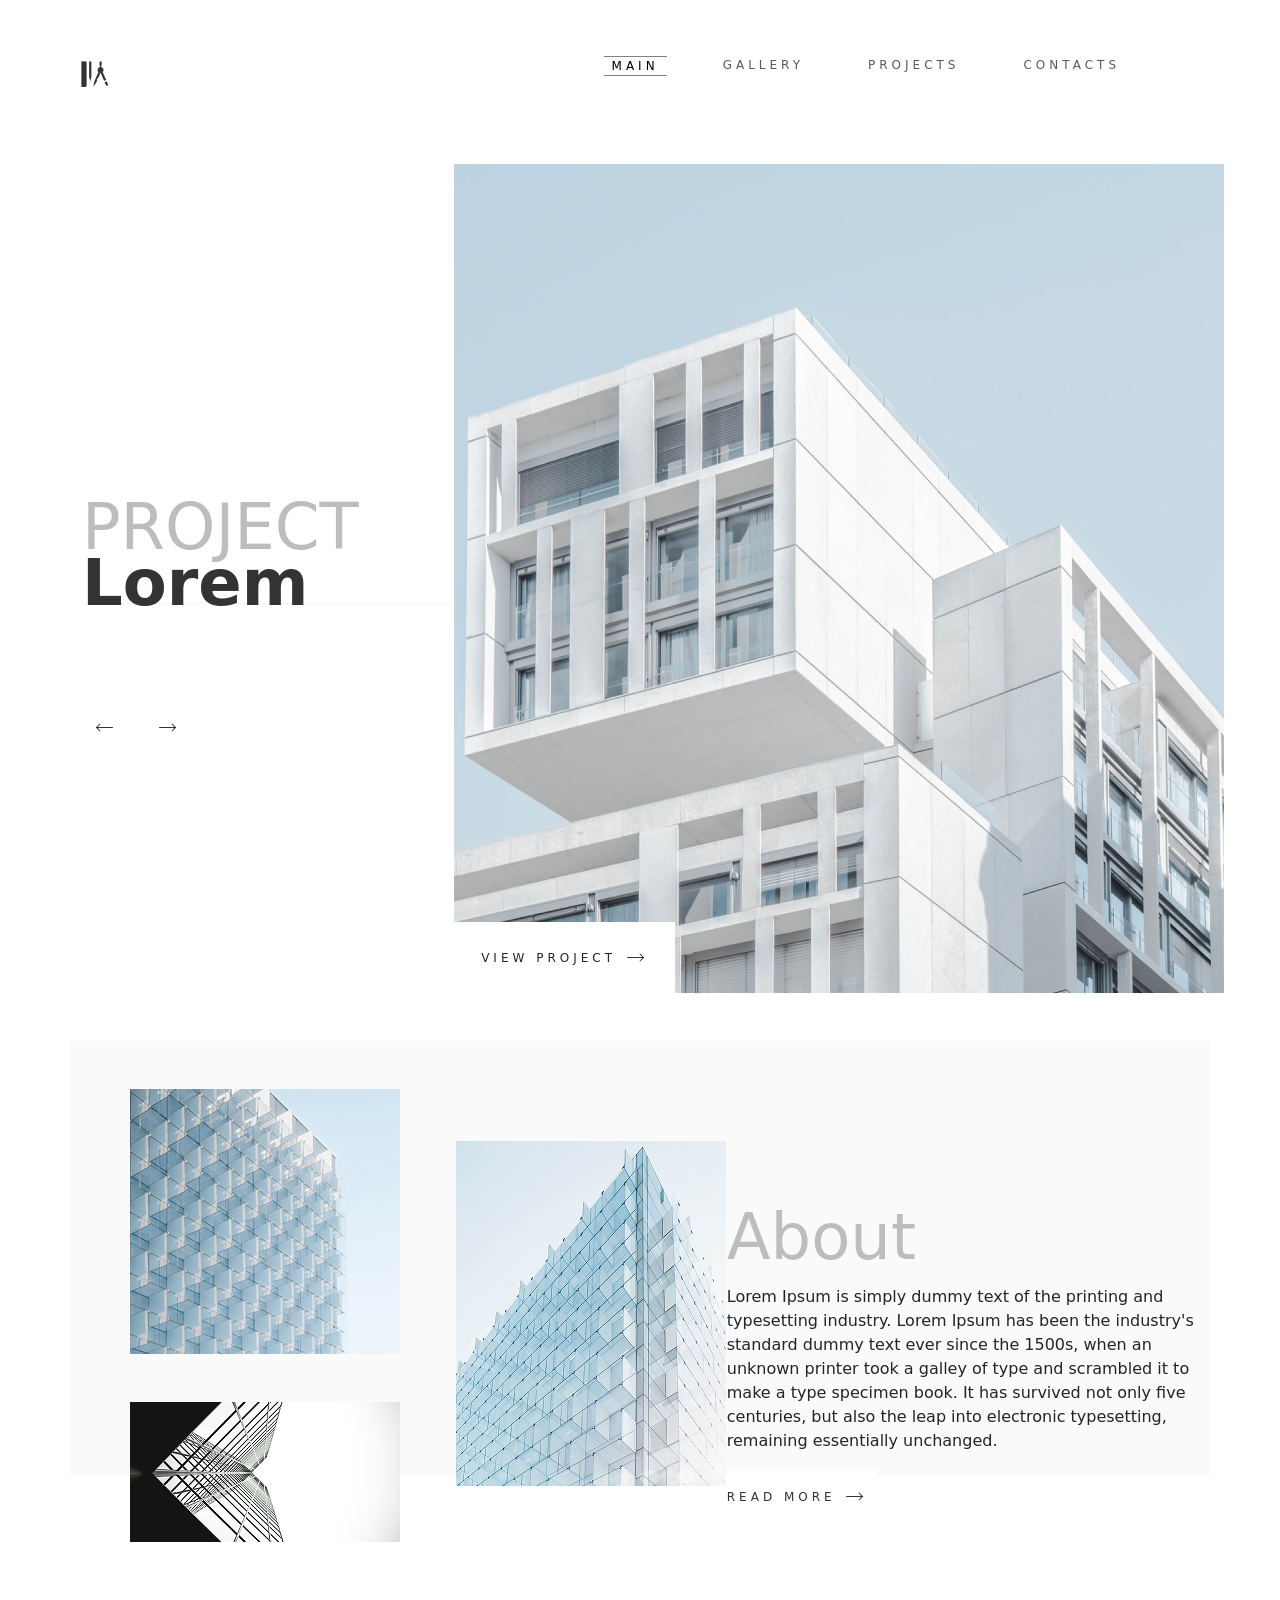
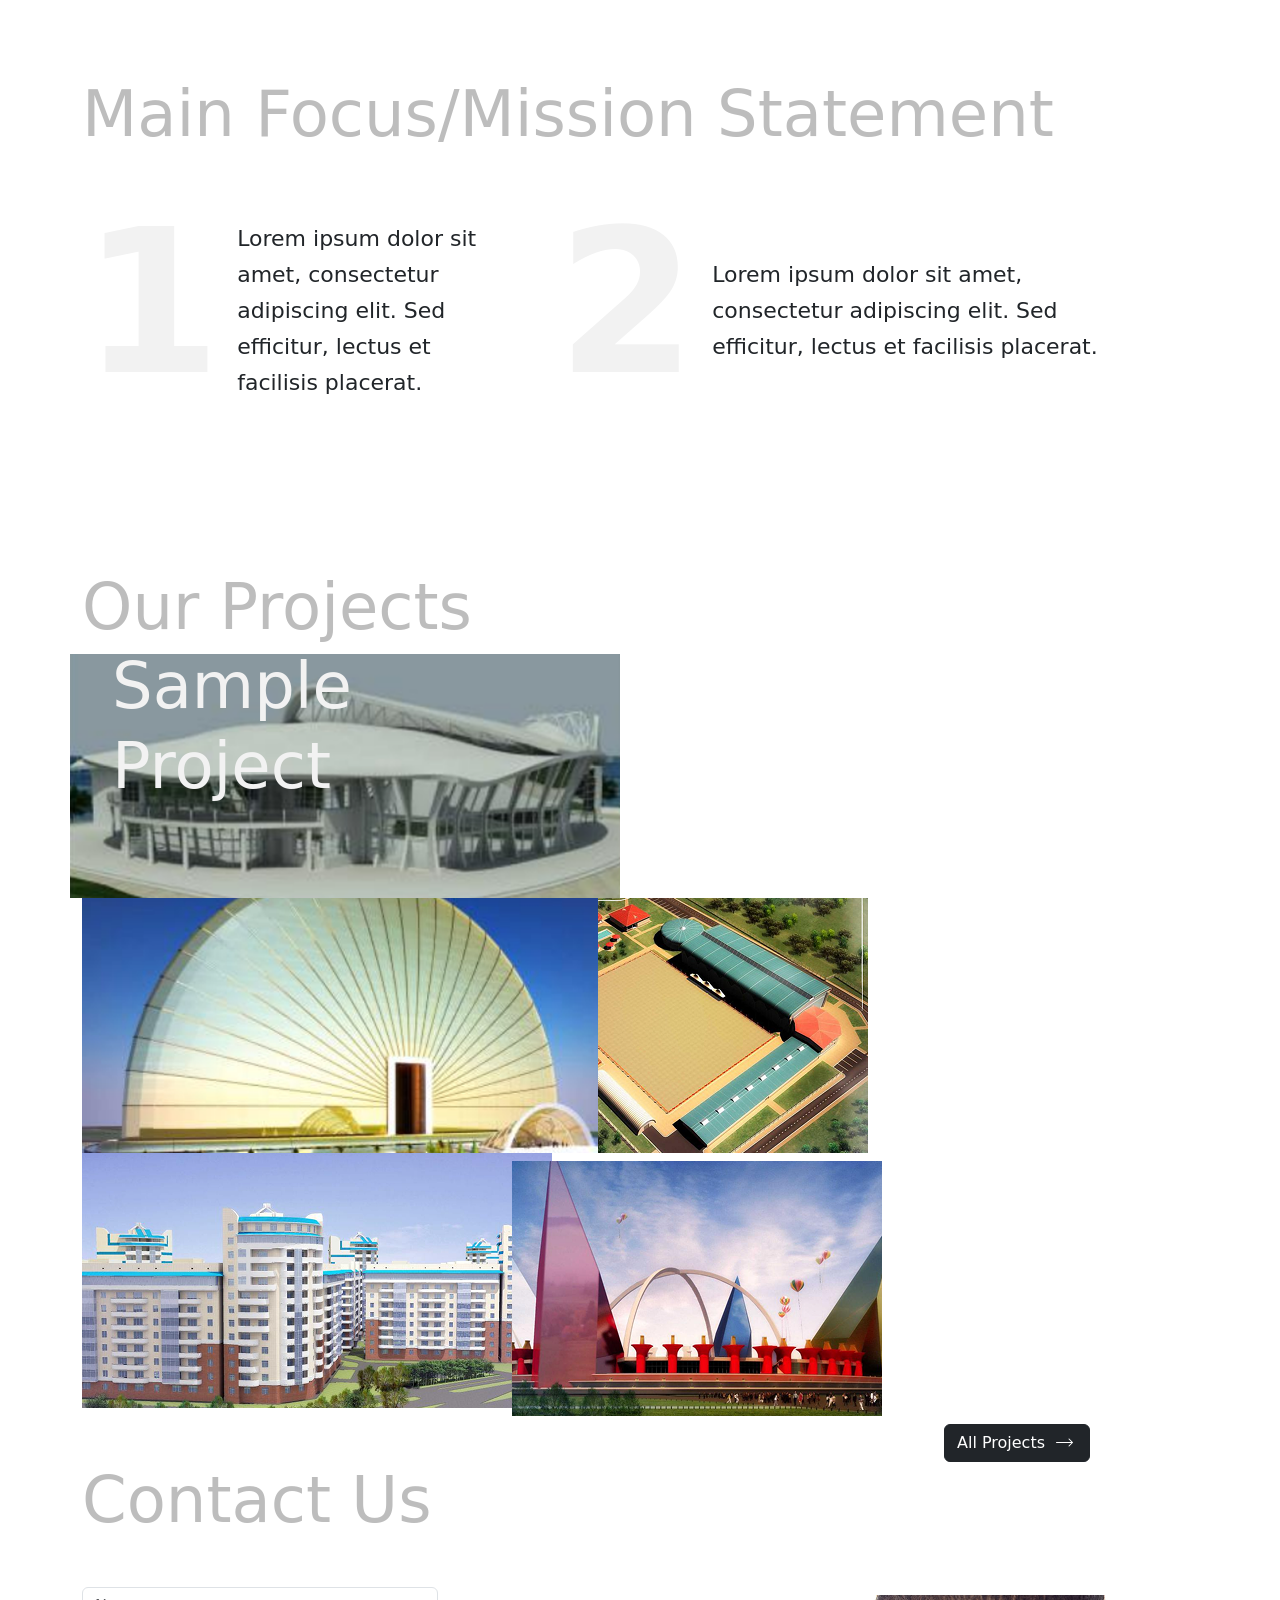
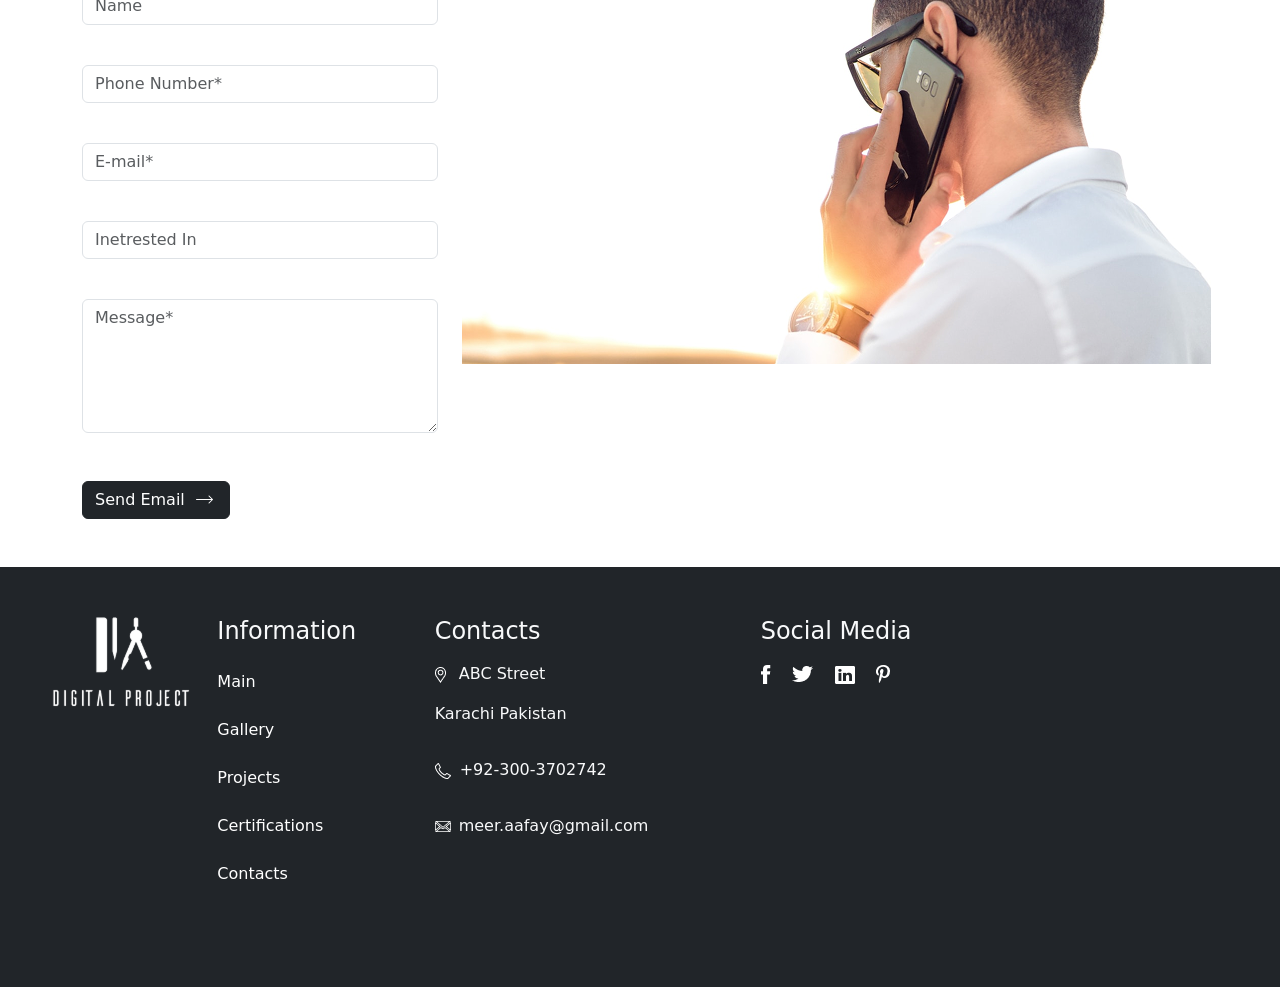
==== index.html @ 29633f48 "fix photo gallery page" ====
<!DOCTYPE html>
<html lang="en">

<head>
    <meta charset="UTF-8">
    <meta name="viewport" content="width=device-width, initial-scale=1.0">
    <title>Architecture Design</title>

    <!-- Stylesheet Link -->
    <link rel="stylesheet" href="style.css">

    <!-- Bootstrap CDN -->
    <link href="https://cdn.jsdelivr.net/npm/bootstrap@5.3.3/dist/css/bootstrap.min.css" rel="stylesheet">

    <!-- Roboto Font Link -->
    <link rel="preconnect" href="https://fonts.googleapis.com">
    <link rel="preconnect" href="https://fonts.gstatic.com" crossorigin>
    <link href="https://fonts.googleapis.com/css2?family=Roboto:ital,wght@0,100..900;1,100..900&display=swap"
        rel="stylesheet">
</head>

<body>

    <!-- Home Page Nav-Bar -->
    <nav class="navbar navbar-expand-sm ">
        <div class="container align-items-start m-5">
            <a class="navbar-brand" href="#">
                <img src="assets/icons/logo.png" alt="Logo" class="rounded-pill logo">
            </a>
            <ul class="navbar-nav">
                <li class="nav-item me-5">
                    <a class="nav-link active" href="index.html">MAIN</a>
                </li>
                <li class="nav-item me-5">
                    <a class="nav-link" href="galllery.html">GALLERY</a>
                </li>
                <li class="nav-item me-5">
                    <a class="nav-link" href="projects.html">PROJECTS</a>
                </li>
                <li class="nav-item me-5">
                    <a class="nav-link" href="contacts.html">CONTACTS</a>
                </li>
            </ul>
        </div>
    </nav>

    <main>
        <!-- Home page start and a picture -->
        <div class="container landing-page d-flex align-items-center">
            <div class="col-4 main-title">
                <p class="gray-title">PROJECT</p>
                <p class="black-title">Lorem</p>

                <a href="index.html"><img class="pre" src="assets/icons/arrow-left-long.svg" alt="left arrow icon"></a>
                <a href="galllery.html"><img class="next" src="assets/icons/arrow-right-long.svg" alt="right arrow icon"></a>
            </div>
            <div class="col-8 title-img">
                <div class="landing-img">
                    <img class="img-style" src="assets/images/whitebuilding_img.png" alt="white building img">
                </div>
                <div class="img-text d-flex justify-content-center align-items-center">
                    <p><a href="assets/images/whitebuilding_img.png" class="text-decoration-none text-dark"
                            target="_blank">VIEW PROJECT
                            <span><img src="assets/icons/arrow-right-long.svg" alt="right icon"></span></a>
                    </p>
                </div>
            </div>
        </div>

        <!-- Home Page About section -->
        <div class="container about-container mt-5">
            <div class="col-7 about-img d-flex">
                <div class="col-6 ms-5">
                    <img class="about-img1 img-style mt-5" src="assets/images/about_img1.png" alt="white building">
                    <img class="about-img2 img-style mt-5" src="assets/images/about_img2.png" alt="white building">
                </div>
                <div class="col-5">
                    <img class="about-img3 img-style" src="assets/images/about_img3.png" alt="Architectural Design">
                </div>

                <div class="col-5 about-text d-flex flex-wrap mt-5">
                    <p class="gray-title mb-0">About</p>
                    <p class="about-p mt-0">Lorem Ipsum is simply dummy text of the printing and typesetting industry.
                        Lorem Ipsum has been the industry's standard dummy text ever since the 1500s,
                        when an unknown printer took a galley of type and scrambled it to make a type
                        specimen book. It has survived not only five centuries,
                        but also the leap into electronic typesetting, remaining essentially unchanged.</p>
                    <div class="img-text mb-5 d-flex align-items-center ">
                        <p>READ MORE
                            <span><img src="assets/icons/arrow-right-long.svg" alt=""></span>
                        </p>
                    </div>
                </div>
            </div>
        </div>

        <!-- Home Page Mission Section -->
        <div class="container mission-container">
            <h2 class="gray-title mb-0">Main Focus/Mission Statement</h2>
            <div class="row d-flex">
                <div class="col-5 d-flex align-items-center">
                    <p class="points">1</p>
                    <p class="point-text p1-width m-3">Lorem ipsum dolor sit amet, consectetur adipiscing elit.
                        Sed efficitur, lectus et facilisis placerat.</p>
                </div>
                <div class="col-7 d-flex align-items-center">
                    <p class="points">2</p>
                    <p class="point-text p2-width m-3">Lorem ipsum dolor sit amet, consectetur adipiscing elit.
                        Sed efficitur, lectus et facilisis placerat.</p>
                </div>
            </div>
        </div>

        <!-- Home Page: Project Sample Images section -->
        <div class="container sample-project">
            <h2 class="gray-title">Our Projects</h2>
            <div class="row d-flex me-5 pe-5">
                <div class="col-6 sample-title img-style me-5">
                    <p>Sample</p>
                    <p>Project</p>
                </div>
                <div class="col-6 img-style">
                    <img src="assets/images/project_sample2.png" alt="building sample">
                </div>

                <div class="col-3 img-style">
                    <img src="assets/images/project_sample3.png" alt="building sample">
                </div>
                <div class="col-5 img-style">
                    <img src="assets/images/project_sample4.png" alt="building sample">
                </div>
                <div class="col-3 mt-2 img-style">
                    <img src="assets/images/project_sample5.png" alt="building sample">
                </div>
                <div class="d-flex justify-content-end">
                    <a href="projects.html">
                        <button type="button" class="btn btn-dark mt-2">All Projects<span><img
                                    src="assets/icons/r_arrow_white.png" class="ms-2" alt=""></span></button>
                    </a>
                </div>
            </div>
        </div>

        <!-- Home Page: Contact Form Section -->
        <div class="container contact-form">
            <div class="row">
                <h2 class="gray-title">Contact Us</h2>

                <div class="col-4 form-col">
                    <form>
                        <div class="mb-3 mt-3">
                            <label for="name" class="form-label"></label>
                            <input type="text" class="form-control" id="name" placeholder="Name" name="name">
                        </div>
                        <div class="mb-3">
                            <label for="phone" class="form-label"></label>
                            <input type="tel" class="form-control" id="phone" placeholder="Phone Number*" name="name">
                        </div>
                        <div class="mb-3 mt-3">
                            <label for="email" class="form-label"></label>
                            <input type="email" class="form-control" id="email" placeholder="E-mail*" name="email">
                        </div>

                        <div class="mb-3 mt-3">
                            <label for="interest" class="form-label"></label>
                            <input type="text" class="form-control" id="interest" placeholder="Inetrested In"
                                name="interest">
                        </div>
                    </form>
                    <label for="message"></label>
                    <textarea class="form-control" rows="5" id="message" placeholder="Message*" name="text"></textarea>
                </div>

                <div class="col-8 mt-5 img-col img-style">
                    <img src="assets/images/contactform_img.png" alt="person calling img">
                </div>
            </div>
            <button type="button" class="btn btn-dark mt-5">Send Email<span><img src="assets/icons/r_arrow_white.png"
                        class="ms-2" alt=""></span></button>
        </div>
    </main>

    <!-- Home Page Footer Section -->
    <footer class="mt-5 bg-dark text-light">
        <div class="row">
            <div class="col-2 mt-50">
                <img src="assets/icons/logo_white.png" class="logo" alt="white logo">
            </div>
            <div class="col-2 d-flex flex-column info mt-50">
                <h4>Information</h4>
                <a class="footer-info mt-2" href="index.html">Main</a>
                <a class="footer-info mt-2" href="galllery.html">Gallery</a>
                <a class="footer-info mt-2" href="projects.html">Projects</a>
                <a class="footer-info mt-2" href="#">Certifications</a>
                <a class="footer-info mt-2" href="contacts.html">Contacts</a>
            </div>
            <div class="col-3 contact mt-50">
                <h4>Contacts</h4>
                <p>
                    <img src="assets/icons/map_logo_white.png" class="me-2" alt="map icon">
                    ABC Street<br> Karachi Pakistan
                </p>
                <p><img src="assets/icons/phone_white.png" class="me-2" alt="phone icon">+92-300-3702742</p>

                <p><img src="assets/icons/msg_white.png" class="me-2" alt="msg icon">meer.aafay@gmail.com</p>
            </div>
            <div class="col-5 mt-50">
                <h4>Social Media</h4>
                <p>
                    <img src="assets/icons/facebook.png" class="me-3" alt="facebook icon">
                    <img src="assets/icons/twitter.png" class="me-3" alt="twitter icon">
                    <img src="assets/icons/Linked In.png" class="me-3" alt="Linkedin icon">
                    <img src="assets/icons/pininteres_logo.png" alt="pininterest icon">
                </p>
            </div>
        </div>

    </footer>


    <!-- JavaScript CDN -->
    <script src="https://cdn.jsdelivr.net/npm/bootstrap@5.3.3/dist/js/bootstrap.bundle.min.js"></script>
</body>

</html>
---- style.css ----
@import url("https://fonts.googleapis.com/css2?family=Roboto:ital,wght@0,100..900;1,100..900&display=swap");
@font-face {
  font-family: "Roboto";
  src: url("assets/fonts/KFO5CnqEu92Fr1Mu53ZEC9_Vu3r1gIhOszmkCnkaWzU.woff2") format("truetype");
}
body {
  font-family: "Roboto";
}
body .navbar-nav {
  margin-bottom: 0;
}
body .navbar-nav a {
  font-size: 12px;
  padding: 0;
  letter-spacing: 4px;
}
body .navbar-nav .active {
  border-top: 1px solid gray;
  border-bottom: 1px solid gray;
}
body .landing-page .main-title {
  font-size: 64px;
  line-height: 40px;
}
body .landing-page .main-title .gray-title {
  color: #BDBDBD;
  font-weight: 300;
}
body .landing-page .main-title .black-title {
  font-weight: 700;
  color: #333333;
  margin-bottom: 100px;
}
body .landing-page .title-img {
  position: relative;
}
body .landing-page .title-img .img-text {
  background-color: #fff;
  color: #333333;
  font-size: 12px;
  position: absolute;
  bottom: 0;
  left: 0;
  width: 221px;
  height: 71px;
  letter-spacing: 4px;
  cursor: pointer;
}
body .landing-page .title-img .img-text p {
  margin-bottom: 0;
}
body .about-container {
  background-color: #FAFAFA;
  height: 435px;
}
body .about-container .about-img .about-img3 {
  margin-top: 100px;
}
body .about-container .about-text {
  width: 500px;
}
body .about-container .about-text .gray-title {
  color: #BDBDBD;
  font-weight: 300;
  font-size: 64px;
  margin-top: 100px;
}
body .about-container .about-text .img-text {
  background-color: #fff;
  color: #333333;
  font-size: 12px;
  width: 150px;
  height: 71px;
  letter-spacing: 4px;
  cursor: pointer;
}
body .mission-container .gray-title {
  color: #BDBDBD;
  font-weight: 300;
  font-size: 64px;
  margin-top: 200px;
  margin-bottom: 0;
}
body .mission-container .points {
  color: #F2F2F2;
  font-size: 200px;
  font-weight: 900;
}
body .mission-container .point-text {
  font-size: 22px;
  font-weight: 400;
  line-height: 36px;
}
body .mission-container .p1-width {
  width: 280px;
}
body .mission-container .p2-width {
  width: 420px;
}
body .sample-project .gray-title {
  color: #BDBDBD;
  font-weight: 300;
  font-size: 64px;
}
body .sample-project .sample-title {
  width: 550px;
  height: 244px;
  background-image: url(assets/images/bg_sample_project.png);
  background-size: cover;
  font-size: 64px;
  font-weight: 700px;
  line-height: 64px;
  color: #F2F2F2;
}
body .sample-project .sample-title p {
  margin-left: 30px;
}
body .contact-form .gray-title {
  color: #BDBDBD;
  font-weight: 300;
  font-size: 64px;
}
body footer {
  height: 420px;
}
body footer .mt-50 {
  margin-top: 50px;
  line-height: 40px;
}
body footer .logo {
  margin-left: 50px;
  width: 145px;
  height: 94px;
}
body footer .footer-info {
  text-decoration: none;
  color: #fff;
  transition: transform 0.3s ease;
}
body footer .footer-info:hover {
  color: blue;
  cursor: pointer;
  transform: scaleY(-1.5);
}
body .black-title {
  font-size: 64px;
  border-bottom: 1px solid #f8f6f6;
}
body .project-text {
  width: 400px;
}
body .contact-info,
body .company-name {
  font-size: 18px;
  font-weight: 700;
}

.gray-title {
  color: #BDBDBD;
  font-weight: 300;
  font-size: 64px;
  margin-top: 100px;
}

.black-title {
  font-weight: 700;
  color: #333333;
  margin-bottom: 100px;
}

.next,
.pre,
.img-style {
  transition: transform 0.5s ease;
}
.next:hover,
.pre:hover,
.img-style:hover {
  background-color: #F9F9F9;
  transform: scale(1.1);
  box-shadow: 0px 0px 3px 1px #d1cece;
}

.next,
.pre {
  padding: 10px;
  cursor: pointer;
}

/* thumbnail */
.thumb {
  width: 200px;
  cursor: pointer;
  display: inline-block;
}

/* overlay hidden by default */
.overlay {
  position: fixed;
  inset: 0;
  background: rgba(0, 0, 0, 0.85);
  display: none;
  align-items: center;
  justify-content: center;
  padding: 20px;
  z-index: 99;
}

/* when target is active, show overlay */
.overlay:target {
  display: flex;
}

/* image inside overlay: scale to fit */
.overlay img {
  max-width: 100%;
  max-height: 100%;
  box-shadow: 0 10px 30px rgba(0, 0, 0, 0.6);
  border-radius: 6px;
}

/* close button */
.close {
  position: fixed;
  top: 18px;
  right: 18px;
  color: white;
  text-decoration: none;
  font-size: 25px;
  background: rgba(0, 0, 0, 0.4);
  padding: 6px 10px;
  border-radius: 4px;
}

.photo-item {
  width: 210px;
  height: 260px;
  background-image: url(assets/images/building1_fullscreen.jpg);
  background-size: cover;
}/*# sourceMappingURL=style.css.map */
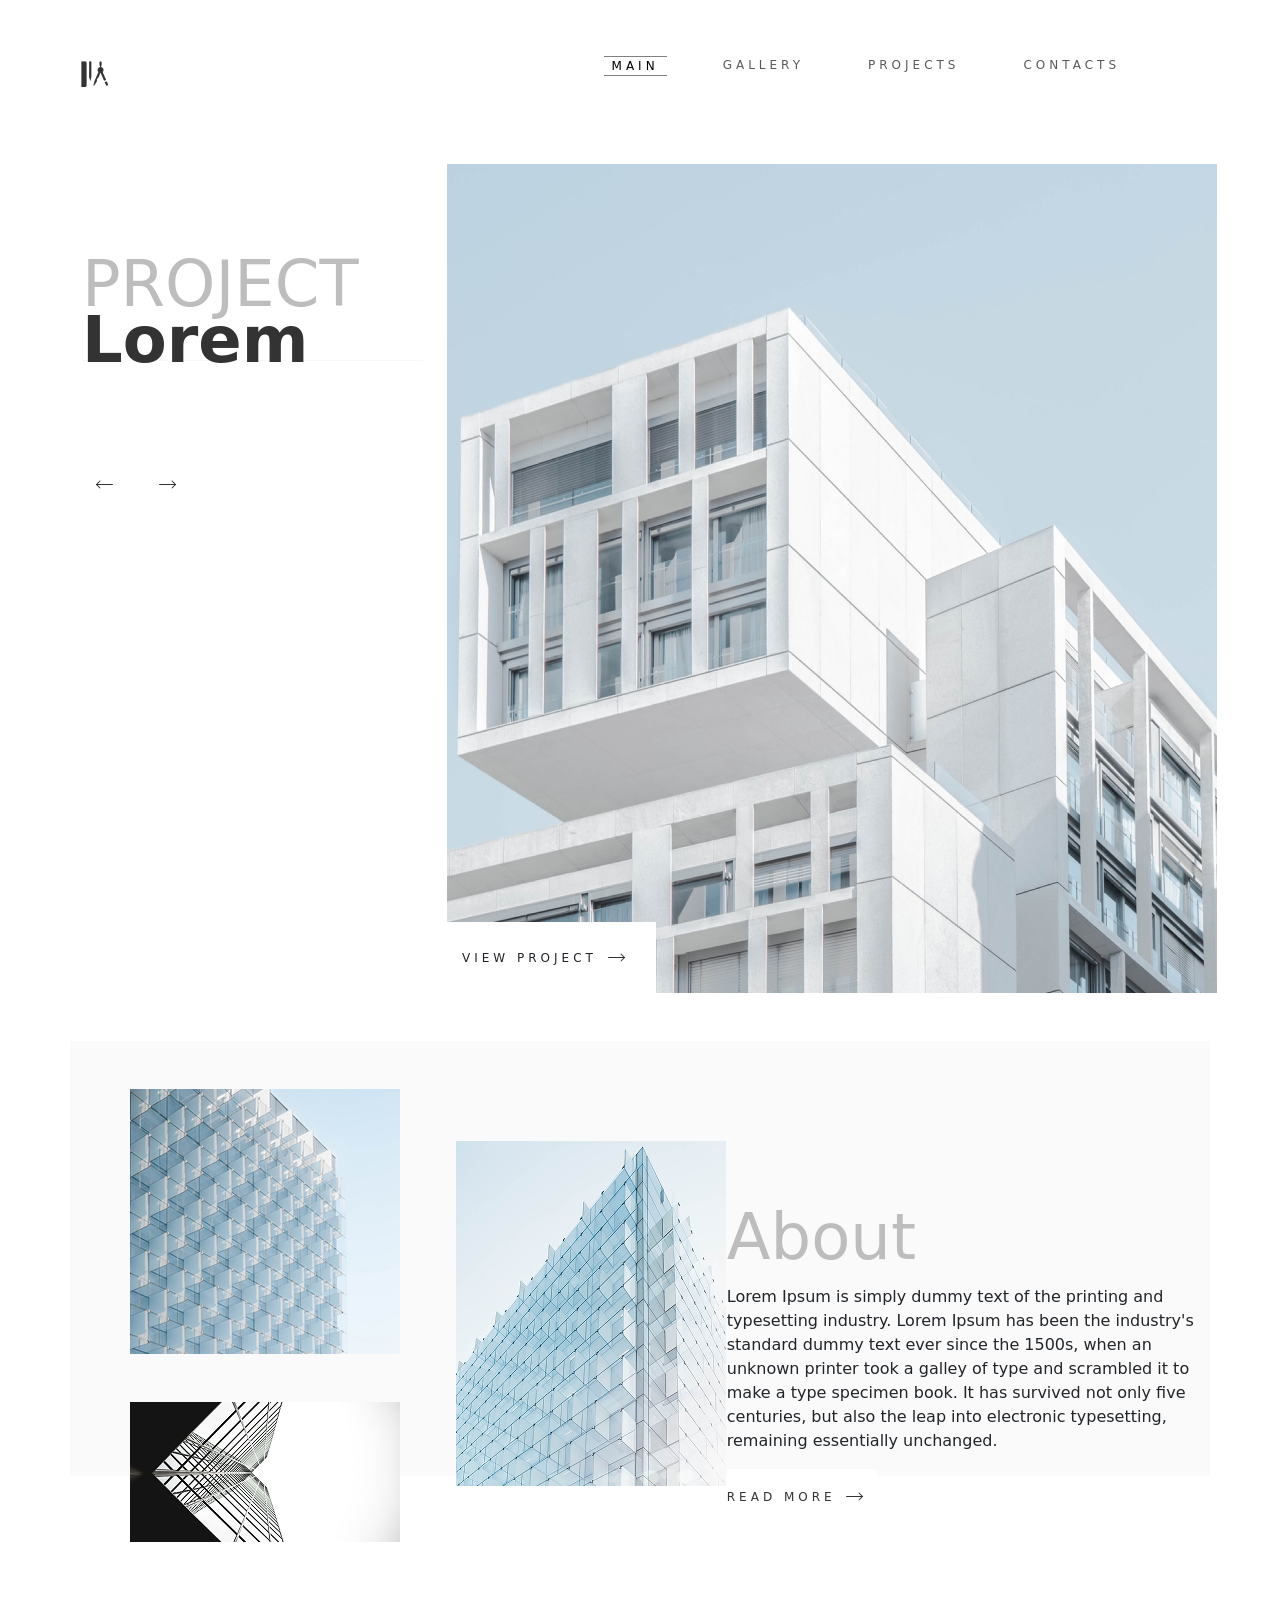
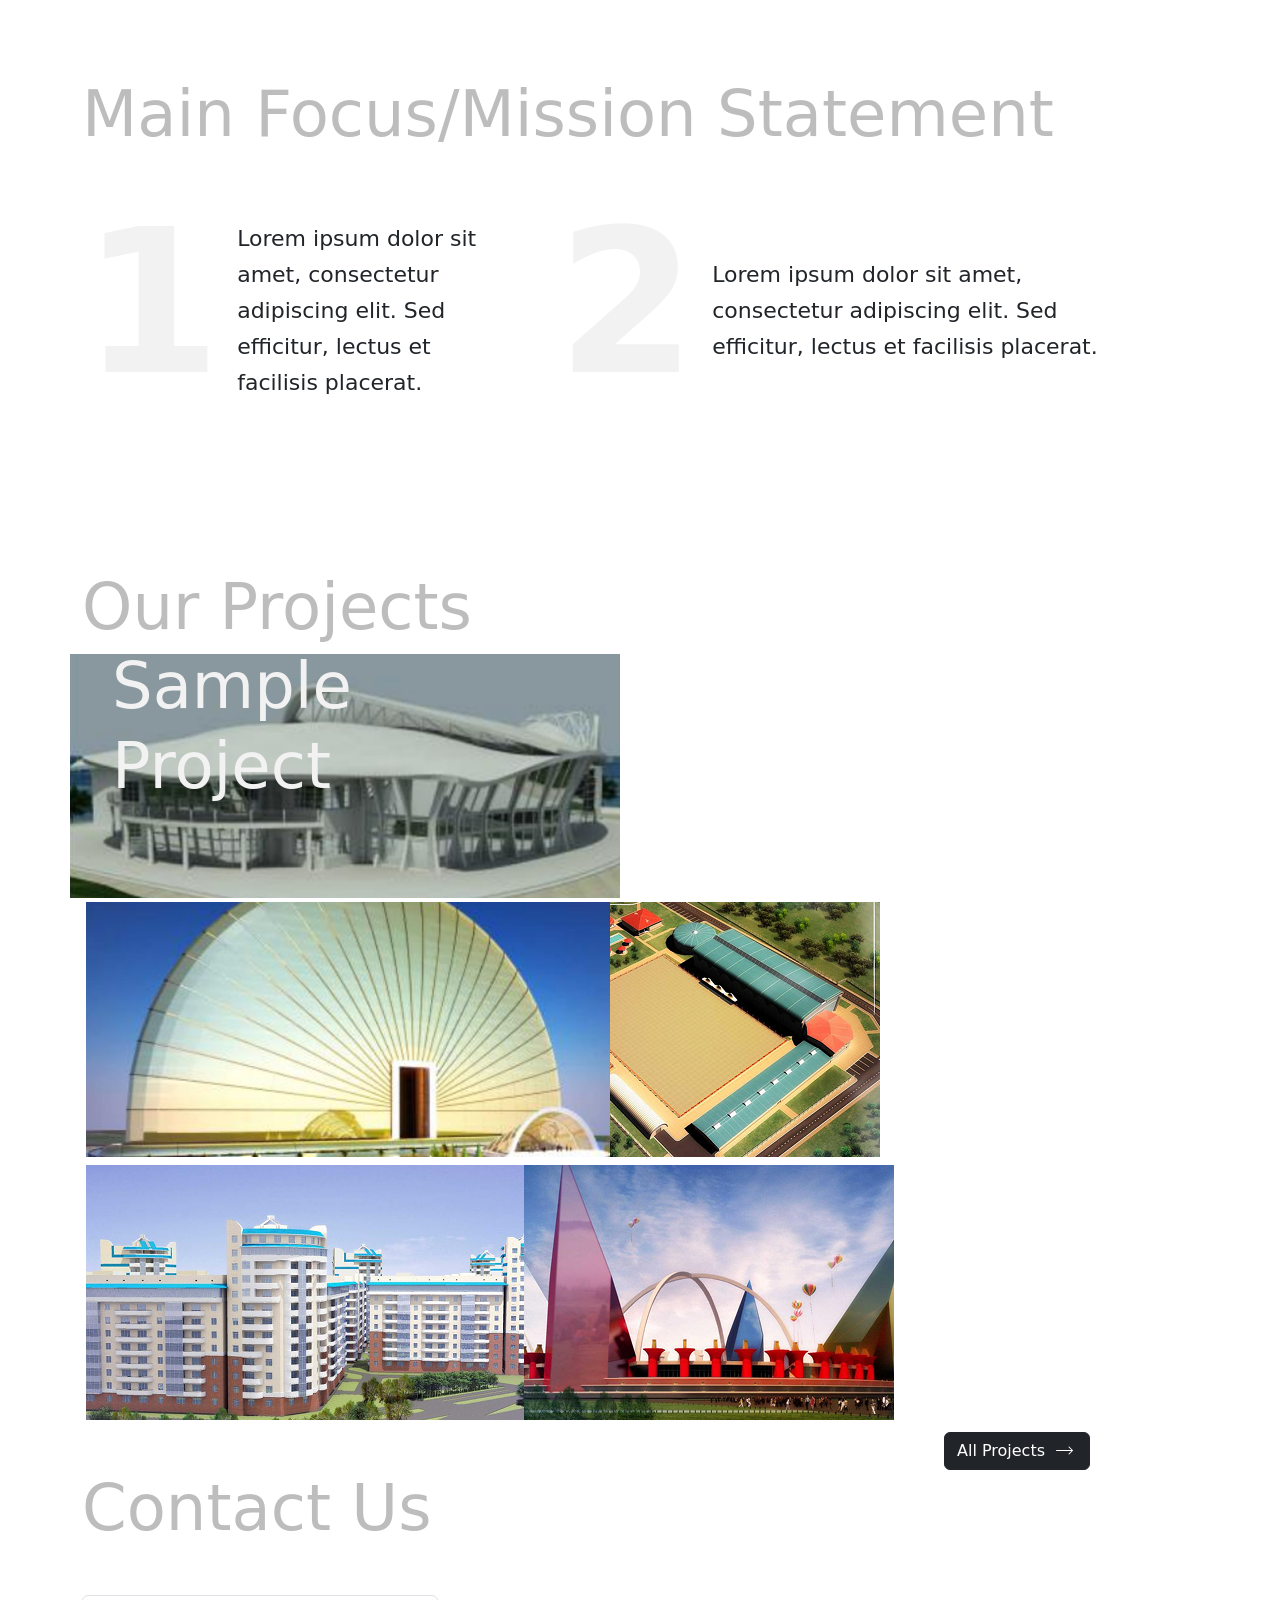
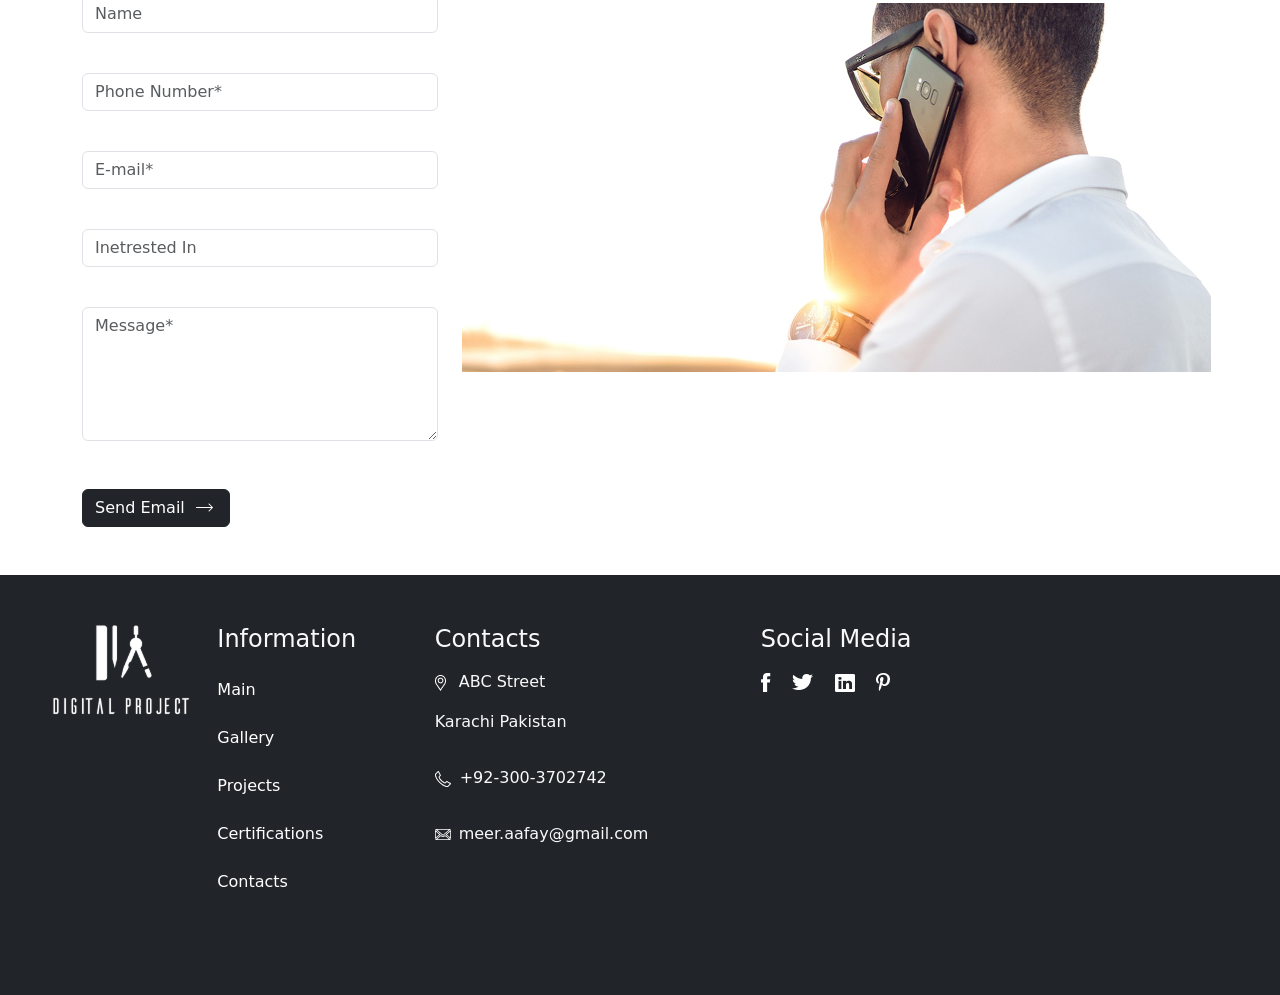
==== commit 0ed51a2d: "add home page responsive" ====
--- a/index.html
+++ b/index.html
@@ -47,28 +47,35 @@
     <main>
         <!-- Home page start and a picture -->
         <div class="container landing-page d-flex align-items-center">
-            <div class="col-4 main-title">
-                <p class="gray-title">PROJECT</p>
-                <p class="black-title">Lorem</p>
-
-                <a href="index.html"><img class="pre" src="assets/icons/arrow-left-long.svg" alt="left arrow icon"></a>
-                <a href="galllery.html"><img class="next" src="assets/icons/arrow-right-long.svg" alt="right arrow icon"></a>
-            </div>
-            <div class="col-8 title-img">
-                <div class="landing-img">
-                    <img class="img-style" src="assets/images/whitebuilding_img.png" alt="white building img">
-                </div>
-                <div class="img-text d-flex justify-content-center align-items-center">
-                    <p><a href="assets/images/whitebuilding_img.png" class="text-decoration-none text-dark"
-                            target="_blank">VIEW PROJECT
-                            <span><img src="assets/icons/arrow-right-long.svg" alt="right icon"></span></a>
-                    </p>
+            <div class="row">
+
+                <div class="col-sm-12 col-lg-4 main-title">
+                    <p class="gray-title">PROJECT</p>
+                    <p class="black-title">Lorem</p>
+
+                    <a href="index.html"><img class="pre" src="assets/icons/arrow-left-long.svg"
+                            alt="left arrow icon"></a>
+                    <a href="galllery.html"><img class="next" src="assets/icons/arrow-right-long.svg"
+                            alt="right arrow icon"></a>
+                </div>
+                <div class="col-sm-12 col-lg-8 title-img">
+                    <div class="landing-img">
+                        <img class="img-style" src="assets/images/whitebuilding_img.png" alt="white building img">
+                    </div>
+                    <div class="img-text d-flex justify-content-center align-items-center">
+                        <p><a href="assets/images/whitebuilding_img.png" class="text-decoration-none text-dark"
+                                target="_blank">VIEW PROJECT
+                                <span><img src="assets/icons/arrow-right-long.svg" alt="right icon"></span></a>
+                        </p>
+                    </div>
                 </div>
             </div>
         </div>
 
         <!-- Home Page About section -->
         <div class="container about-container mt-5">
+
+
             <div class="col-7 about-img d-flex">
                 <div class="col-6 ms-5">
                     <img class="about-img1 img-style mt-5" src="assets/images/about_img1.png" alt="white building">
@@ -98,12 +105,12 @@
         <div class="container mission-container">
             <h2 class="gray-title mb-0">Main Focus/Mission Statement</h2>
             <div class="row d-flex">
-                <div class="col-5 d-flex align-items-center">
+                <div class="col-sm-12 col-lg-5 d-flex align-items-center">
                     <p class="points">1</p>
                     <p class="point-text p1-width m-3">Lorem ipsum dolor sit amet, consectetur adipiscing elit.
                         Sed efficitur, lectus et facilisis placerat.</p>
                 </div>
-                <div class="col-7 d-flex align-items-center">
+                <div class="col-sm-12 col-lg-7 d-flex align-items-center">
                     <p class="points">2</p>
                     <p class="point-text p2-width m-3">Lorem ipsum dolor sit amet, consectetur adipiscing elit.
                         Sed efficitur, lectus et facilisis placerat.</p>
@@ -115,21 +122,21 @@
         <div class="container sample-project">
             <h2 class="gray-title">Our Projects</h2>
             <div class="row d-flex me-5 pe-5">
-                <div class="col-6 sample-title img-style me-5">
+                <div class="col-sm-12 col-lg-6 sample-title img-style me-5">
                     <p>Sample</p>
                     <p>Project</p>
                 </div>
-                <div class="col-6 img-style">
+                <div class="col-sm-12 col-lg-6 m-1 img-style">
                     <img src="assets/images/project_sample2.png" alt="building sample">
                 </div>
 
-                <div class="col-3 img-style">
+                <div class="col-sm-12 col-lg-3 m-1 img-style">
                     <img src="assets/images/project_sample3.png" alt="building sample">
                 </div>
-                <div class="col-5 img-style">
+                <div class="col-sm-12 col-lg-5 m-1 img-style">
                     <img src="assets/images/project_sample4.png" alt="building sample">
                 </div>
-                <div class="col-3 mt-2 img-style">
+                <div class="col-sm-12 col-lg-3 m-1 img-style">
                     <img src="assets/images/project_sample5.png" alt="building sample">
                 </div>
                 <div class="d-flex justify-content-end">
@@ -146,8 +153,8 @@
             <div class="row">
                 <h2 class="gray-title">Contact Us</h2>
 
-                <div class="col-4 form-col">
-                    <form>
+                <div class="col-sm-12 col-lg-4 form-col">
+                    
                         <div class="mb-3 mt-3">
                             <label for="name" class="form-label"></label>
                             <input type="text" class="form-control" id="name" placeholder="Name" name="name">
@@ -166,12 +173,12 @@
                             <input type="text" class="form-control" id="interest" placeholder="Inetrested In"
                                 name="interest">
                         </div>
-                    </form>
+                   
                     <label for="message"></label>
                     <textarea class="form-control" rows="5" id="message" placeholder="Message*" name="text"></textarea>
                 </div>
 
-                <div class="col-8 mt-5 img-col img-style">
+                <div class="col-sm-12 col-lg-8 mt-5 img-col img-style">
                     <img src="assets/images/contactform_img.png" alt="person calling img">
                 </div>
             </div>
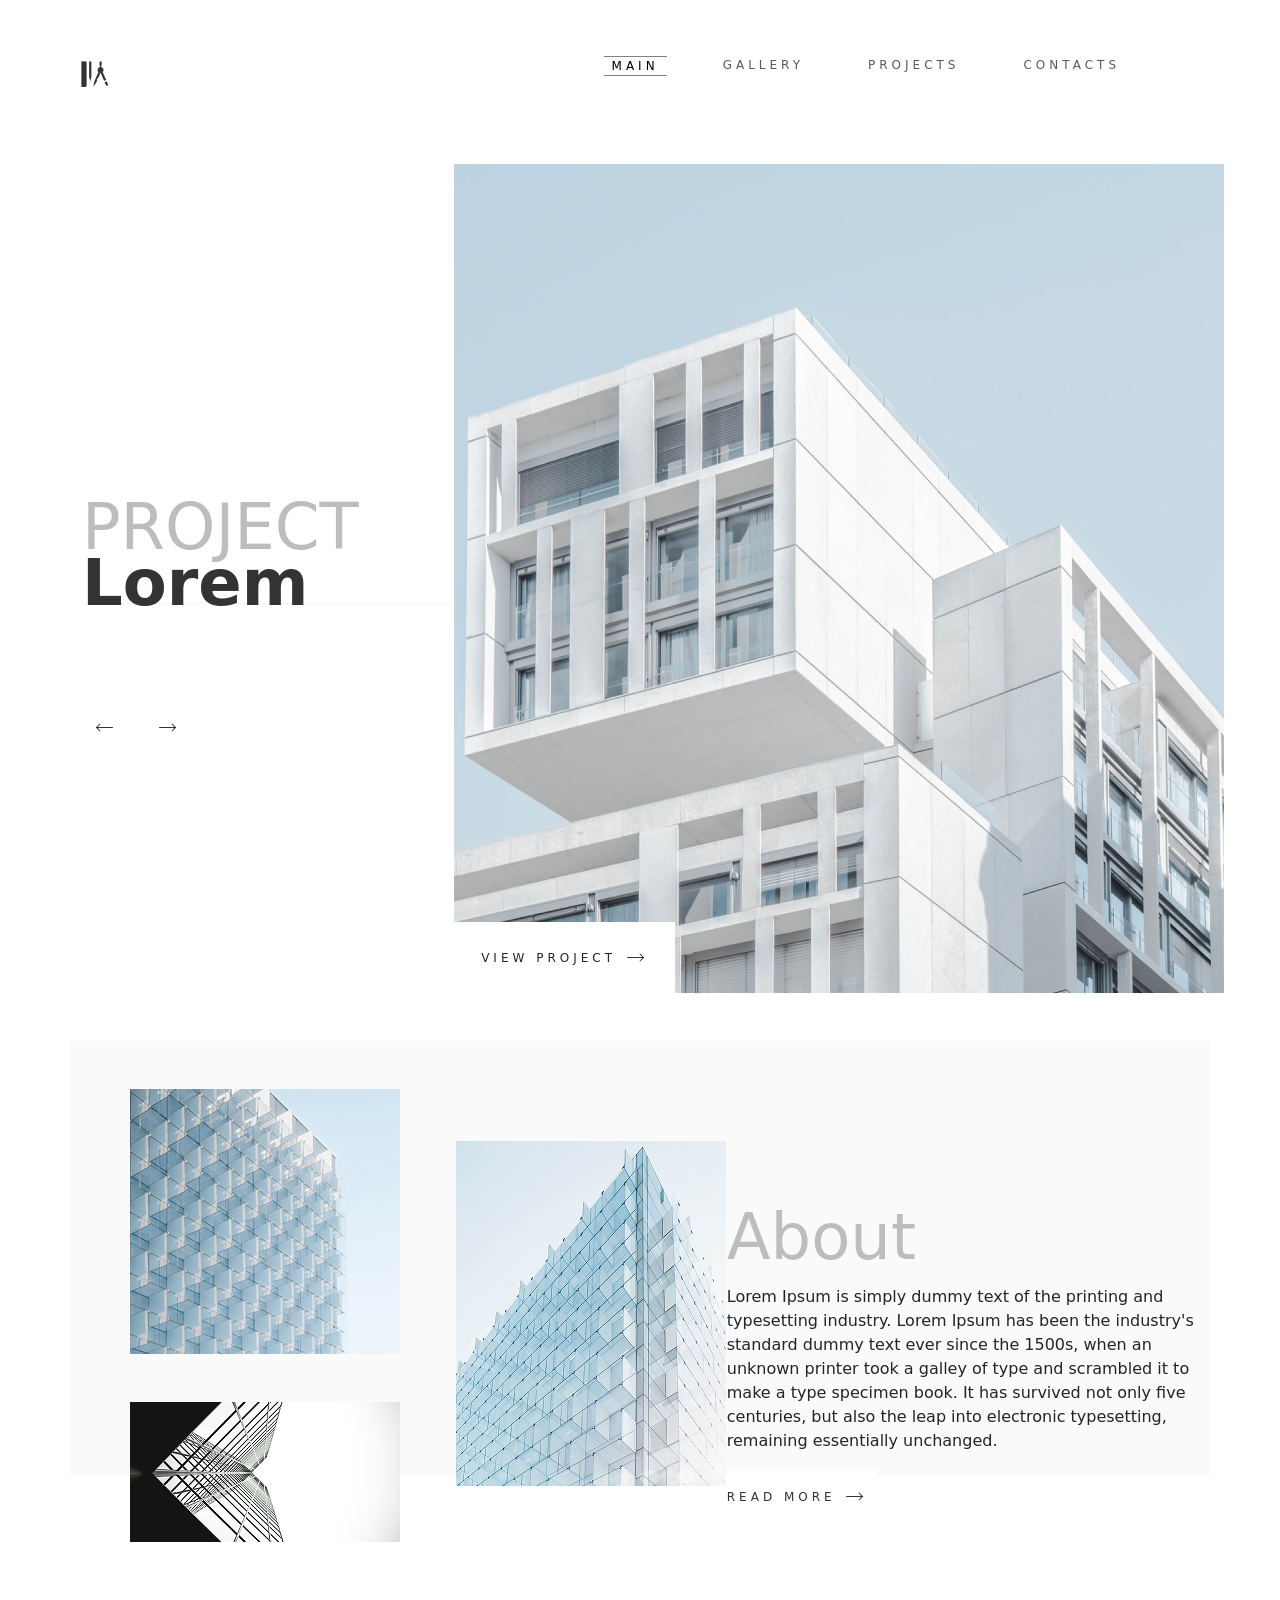
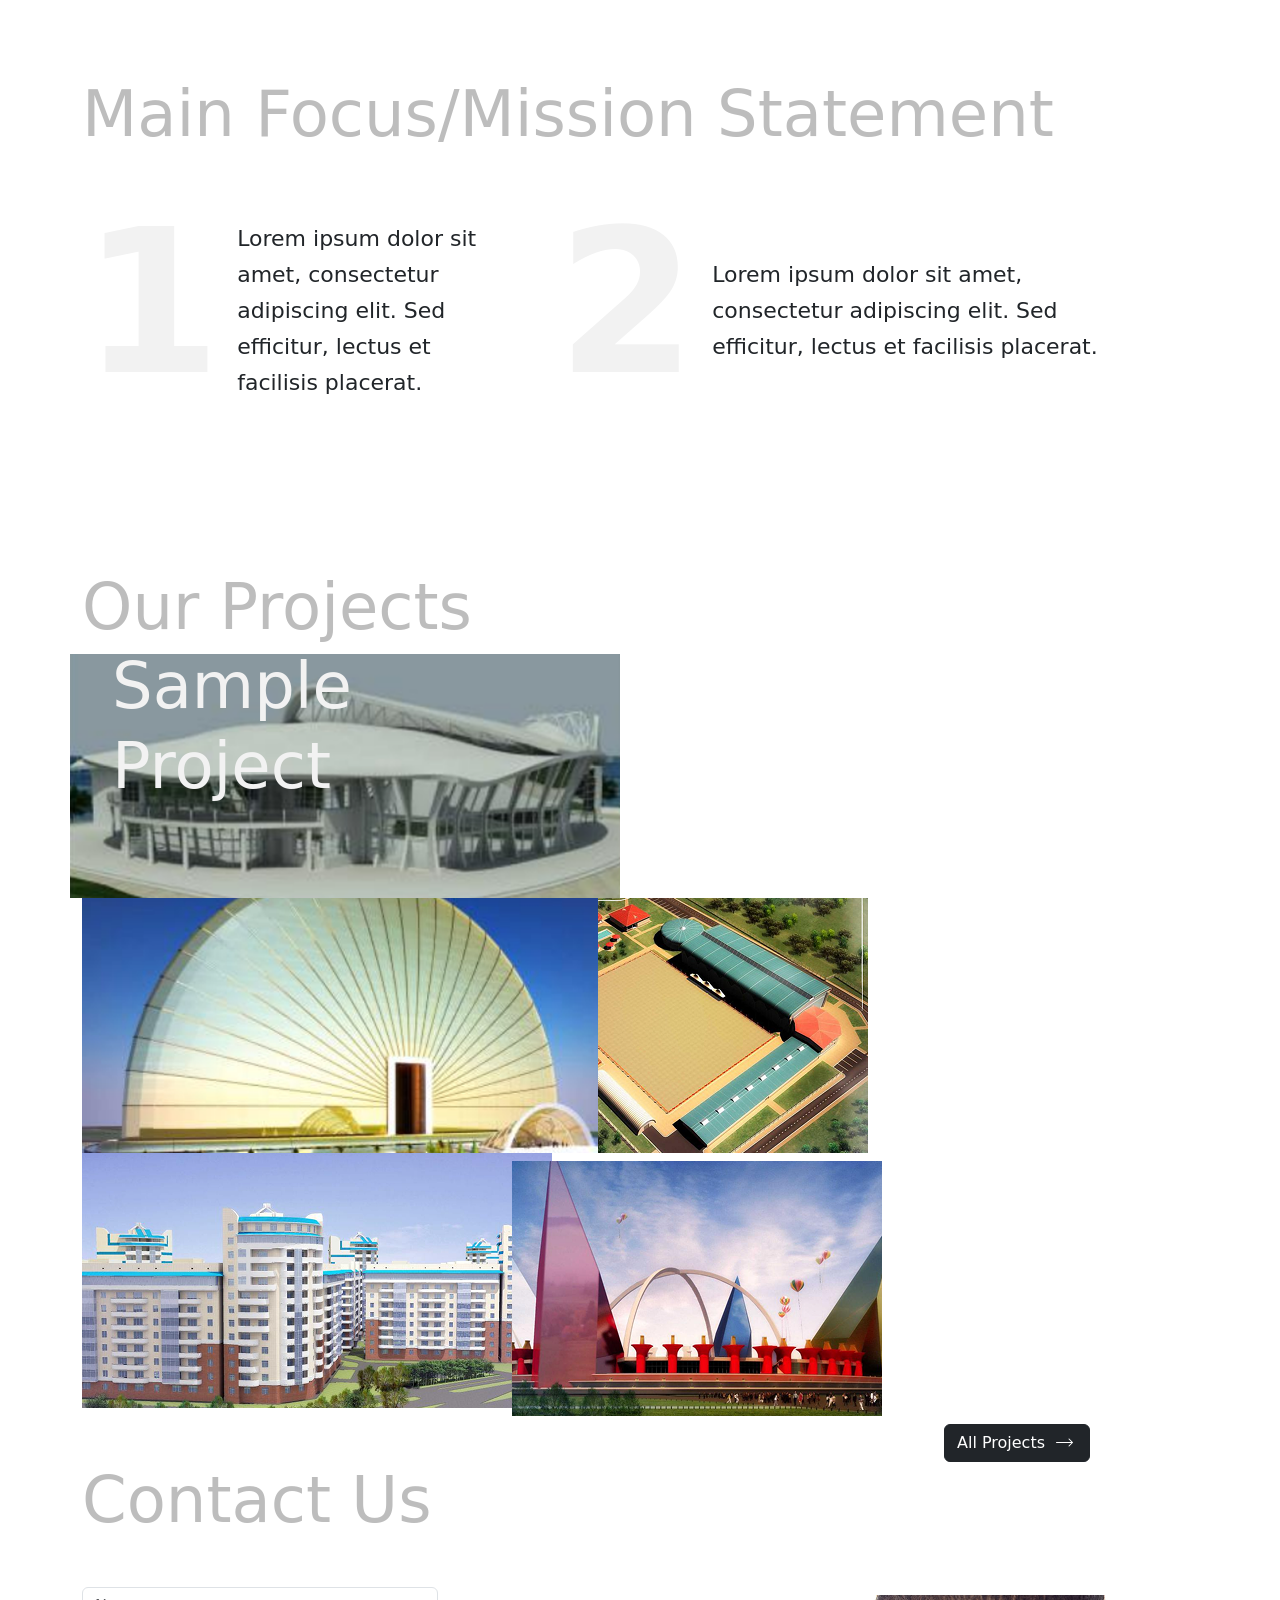
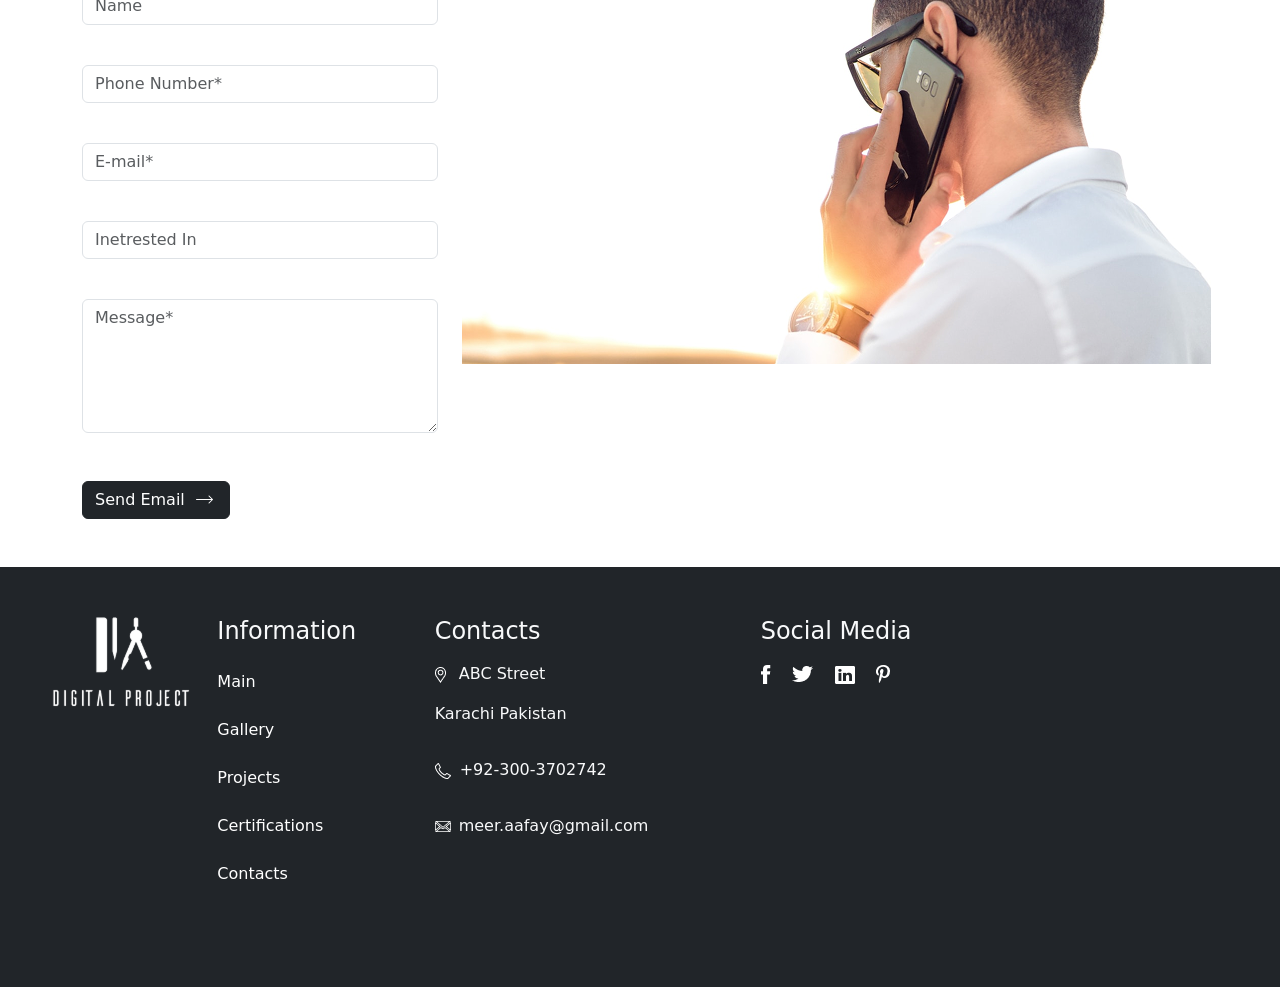
==== commit fcb264fa: "Merge branch 'feature/add-home-page' into staging-dev" ====
--- a/index.html
+++ b/index.html
@@ -47,35 +47,28 @@
     <main>
         <!-- Home page start and a picture -->
         <div class="container landing-page d-flex align-items-center">
-            <div class="row">
-
-                <div class="col-sm-12 col-lg-4 main-title">
-                    <p class="gray-title">PROJECT</p>
-                    <p class="black-title">Lorem</p>
-
-                    <a href="index.html"><img class="pre" src="assets/icons/arrow-left-long.svg"
-                            alt="left arrow icon"></a>
-                    <a href="galllery.html"><img class="next" src="assets/icons/arrow-right-long.svg"
-                            alt="right arrow icon"></a>
-                </div>
-                <div class="col-sm-12 col-lg-8 title-img">
-                    <div class="landing-img">
-                        <img class="img-style" src="assets/images/whitebuilding_img.png" alt="white building img">
-                    </div>
-                    <div class="img-text d-flex justify-content-center align-items-center">
-                        <p><a href="assets/images/whitebuilding_img.png" class="text-decoration-none text-dark"
-                                target="_blank">VIEW PROJECT
-                                <span><img src="assets/icons/arrow-right-long.svg" alt="right icon"></span></a>
-                        </p>
-                    </div>
+            <div class="col-4 main-title">
+                <p class="gray-title">PROJECT</p>
+                <p class="black-title">Lorem</p>
+
+                <a href="index.html"><img class="pre" src="assets/icons/arrow-left-long.svg" alt="left arrow icon"></a>
+                <a href="galllery.html"><img class="next" src="assets/icons/arrow-right-long.svg" alt="right arrow icon"></a>
+            </div>
+            <div class="col-8 title-img">
+                <div class="landing-img">
+                    <img class="img-style" src="assets/images/whitebuilding_img.png" alt="white building img">
+                </div>
+                <div class="img-text d-flex justify-content-center align-items-center">
+                    <p><a href="assets/images/whitebuilding_img.png" class="text-decoration-none text-dark"
+                            target="_blank">VIEW PROJECT
+                            <span><img src="assets/icons/arrow-right-long.svg" alt="right icon"></span></a>
+                    </p>
                 </div>
             </div>
         </div>
 
         <!-- Home Page About section -->
         <div class="container about-container mt-5">
-
-
             <div class="col-7 about-img d-flex">
                 <div class="col-6 ms-5">
                     <img class="about-img1 img-style mt-5" src="assets/images/about_img1.png" alt="white building">
@@ -105,12 +98,12 @@
         <div class="container mission-container">
             <h2 class="gray-title mb-0">Main Focus/Mission Statement</h2>
             <div class="row d-flex">
-                <div class="col-sm-12 col-lg-5 d-flex align-items-center">
+                <div class="col-5 d-flex align-items-center">
                     <p class="points">1</p>
                     <p class="point-text p1-width m-3">Lorem ipsum dolor sit amet, consectetur adipiscing elit.
                         Sed efficitur, lectus et facilisis placerat.</p>
                 </div>
-                <div class="col-sm-12 col-lg-7 d-flex align-items-center">
+                <div class="col-7 d-flex align-items-center">
                     <p class="points">2</p>
                     <p class="point-text p2-width m-3">Lorem ipsum dolor sit amet, consectetur adipiscing elit.
                         Sed efficitur, lectus et facilisis placerat.</p>
@@ -122,21 +115,21 @@
         <div class="container sample-project">
             <h2 class="gray-title">Our Projects</h2>
             <div class="row d-flex me-5 pe-5">
-                <div class="col-sm-12 col-lg-6 sample-title img-style me-5">
+                <div class="col-6 sample-title img-style me-5">
                     <p>Sample</p>
                     <p>Project</p>
                 </div>
-                <div class="col-sm-12 col-lg-6 m-1 img-style">
+                <div class="col-6 img-style">
                     <img src="assets/images/project_sample2.png" alt="building sample">
                 </div>
 
-                <div class="col-sm-12 col-lg-3 m-1 img-style">
+                <div class="col-3 img-style">
                     <img src="assets/images/project_sample3.png" alt="building sample">
                 </div>
-                <div class="col-sm-12 col-lg-5 m-1 img-style">
+                <div class="col-5 img-style">
                     <img src="assets/images/project_sample4.png" alt="building sample">
                 </div>
-                <div class="col-sm-12 col-lg-3 m-1 img-style">
+                <div class="col-3 mt-2 img-style">
                     <img src="assets/images/project_sample5.png" alt="building sample">
                 </div>
                 <div class="d-flex justify-content-end">
@@ -153,8 +146,8 @@
             <div class="row">
                 <h2 class="gray-title">Contact Us</h2>
 
-                <div class="col-sm-12 col-lg-4 form-col">
-                    
+                <div class="col-4 form-col">
+                    <form>
                         <div class="mb-3 mt-3">
                             <label for="name" class="form-label"></label>
                             <input type="text" class="form-control" id="name" placeholder="Name" name="name">
@@ -173,12 +166,12 @@
                             <input type="text" class="form-control" id="interest" placeholder="Inetrested In"
                                 name="interest">
                         </div>
-                   
+                    </form>
                     <label for="message"></label>
                     <textarea class="form-control" rows="5" id="message" placeholder="Message*" name="text"></textarea>
                 </div>
 
-                <div class="col-sm-12 col-lg-8 mt-5 img-col img-style">
+                <div class="col-8 mt-5 img-col img-style">
                     <img src="assets/images/contactform_img.png" alt="person calling img">
                 </div>
             </div>
@@ -225,7 +218,7 @@
     </footer>
 
 
-    <!-- JavaScript CDN -->
+    <!-- JavaScript CDN for bootstrap -->
     <script src="https://cdn.jsdelivr.net/npm/bootstrap@5.3.3/dist/js/bootstrap.bundle.min.js"></script>
 </body>
 
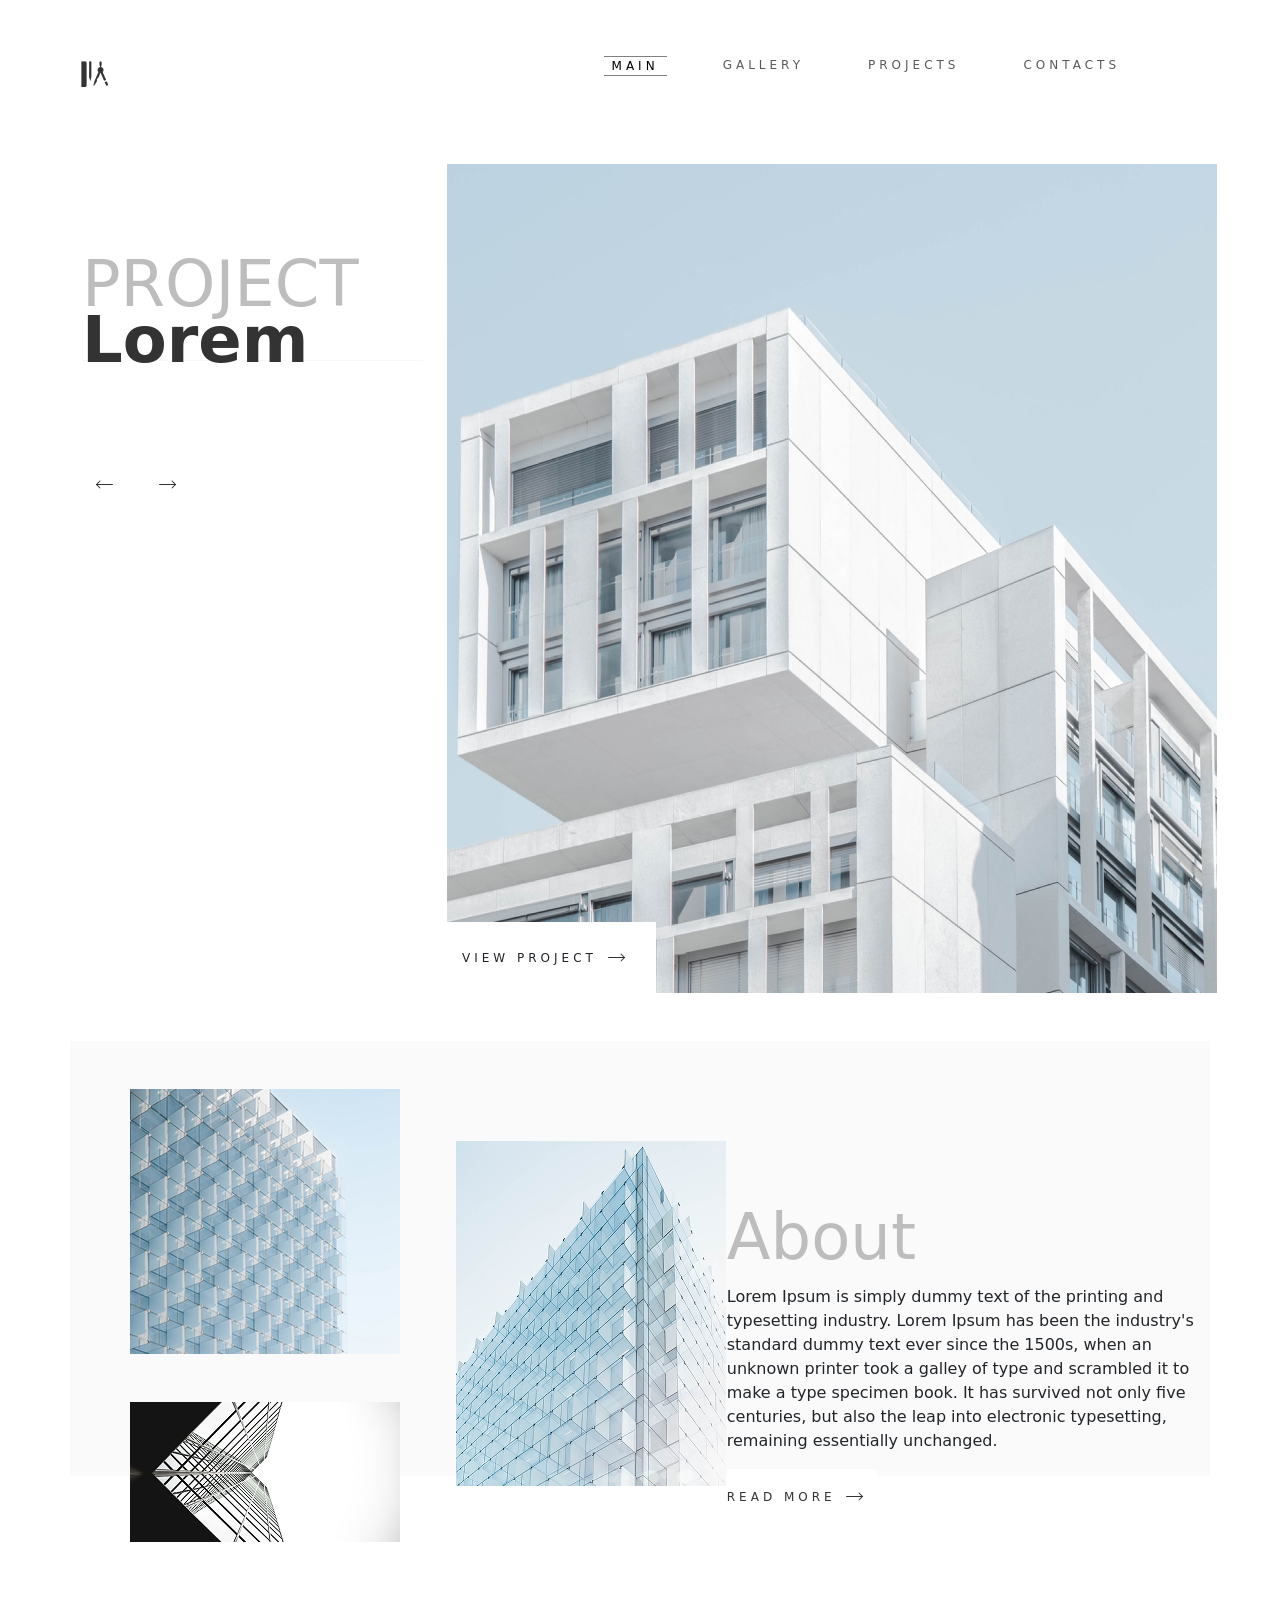
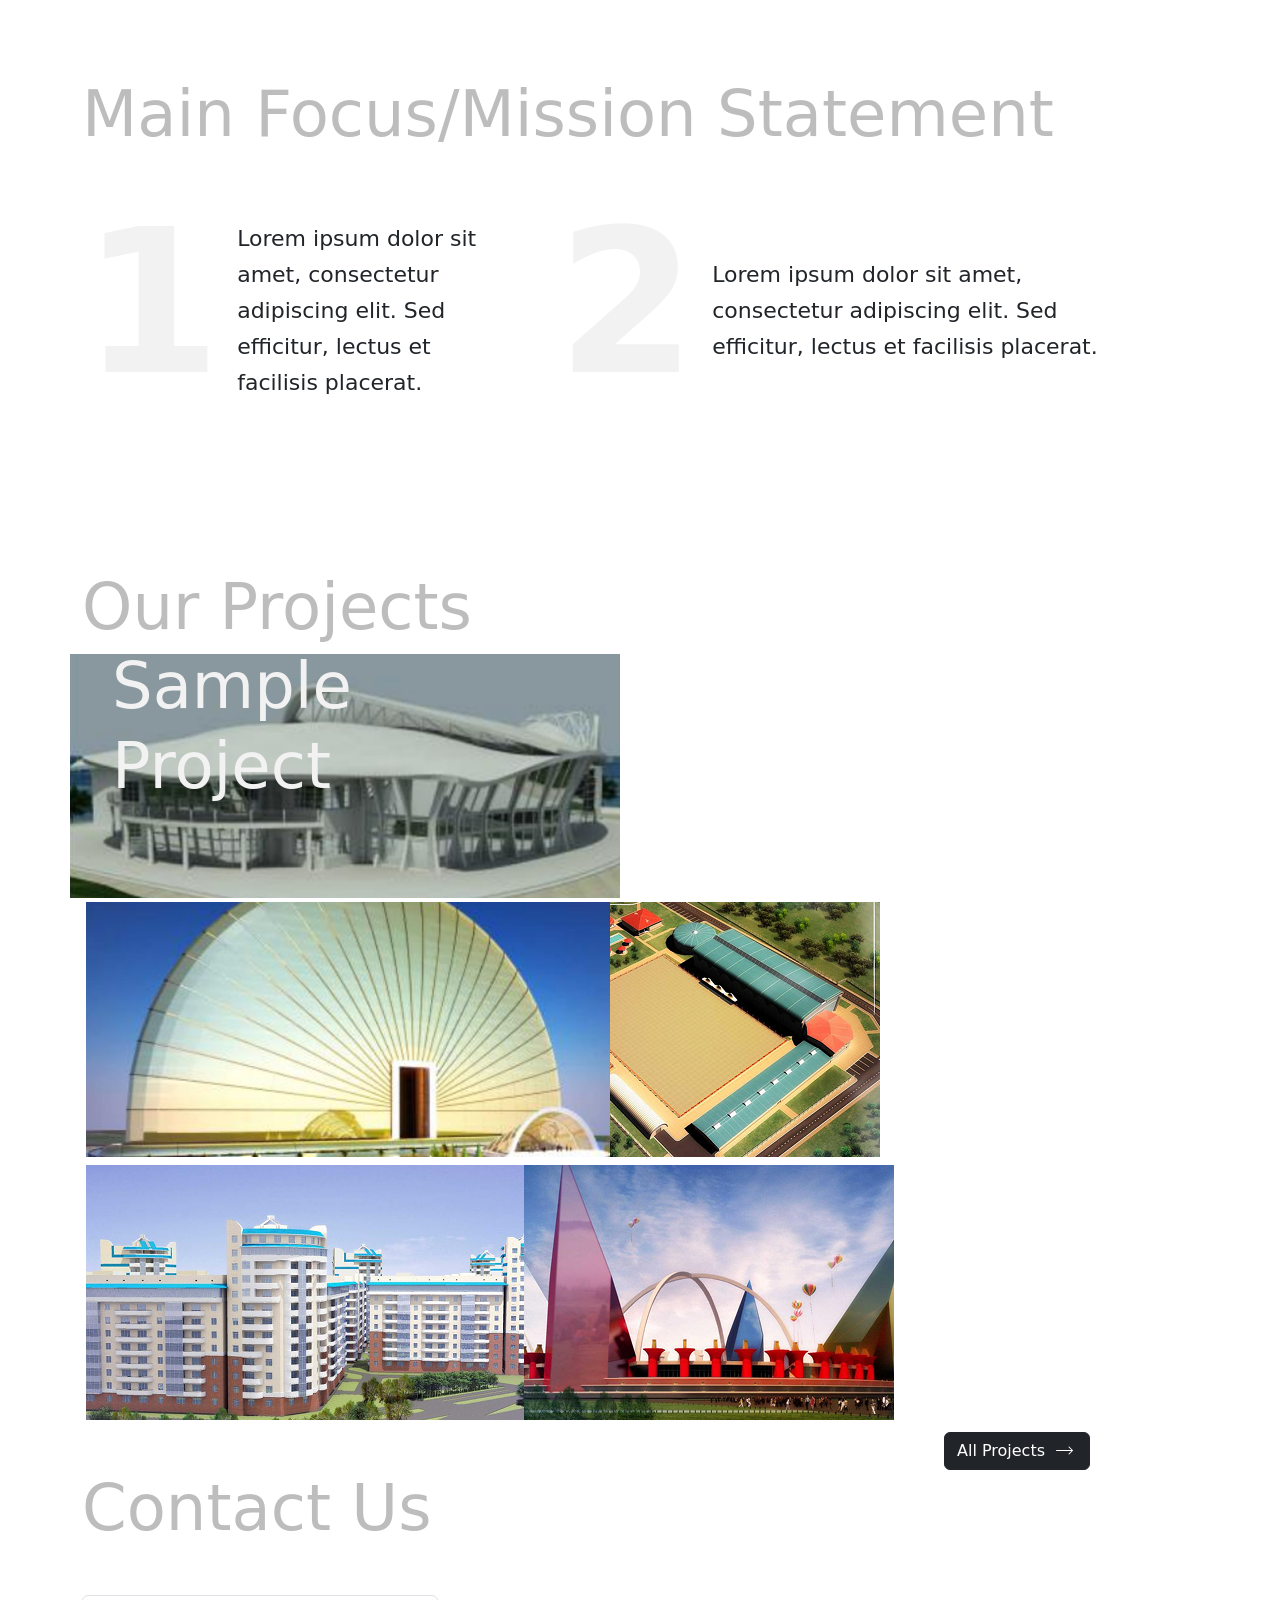
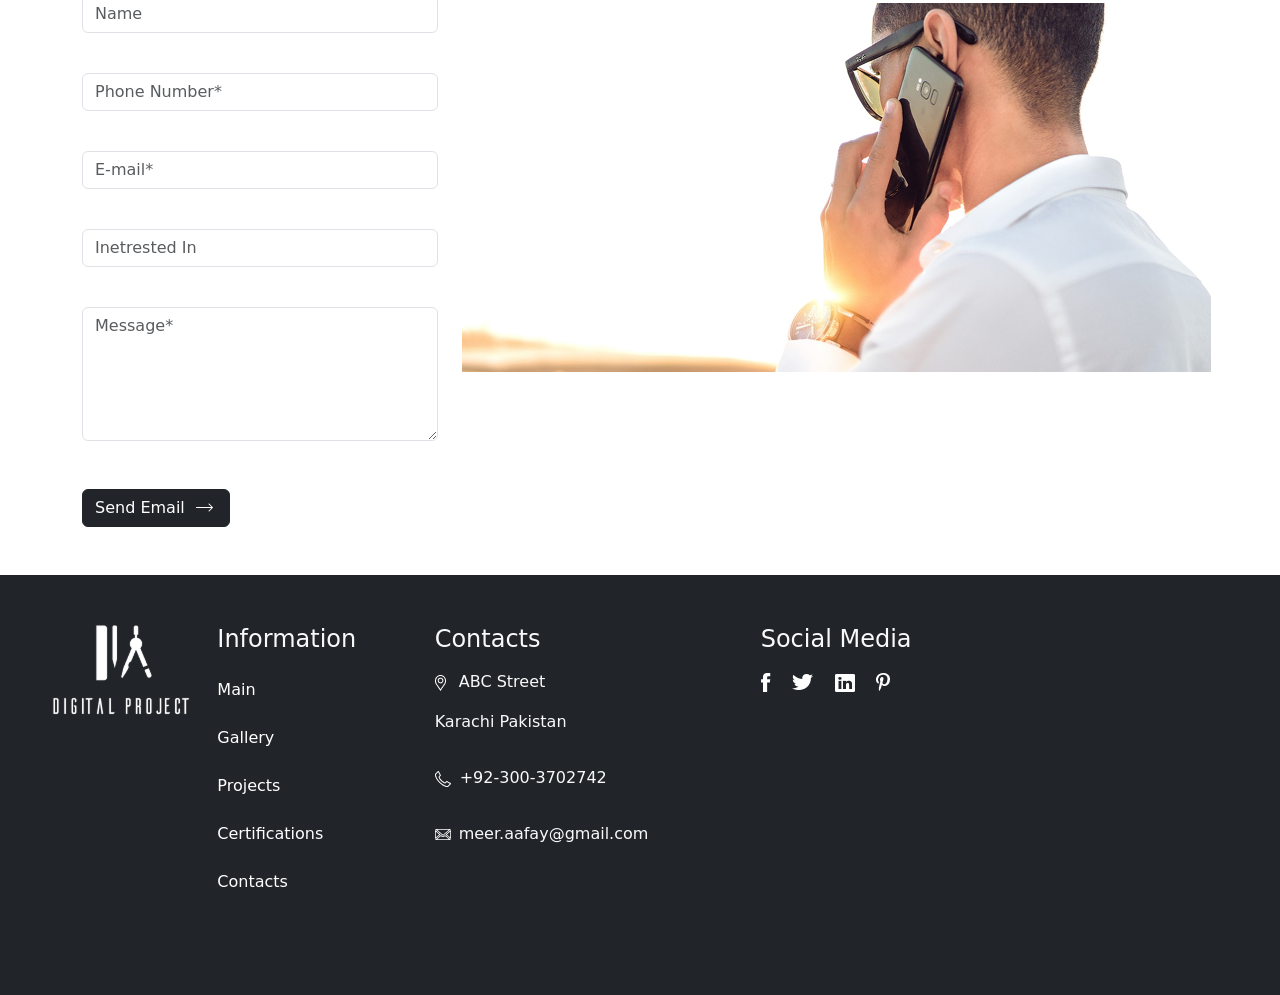
==== commit e0bba668: "add real map in contacts" ====
--- a/index.html
+++ b/index.html
@@ -47,28 +47,35 @@
     <main>
         <!-- Home page start and a picture -->
         <div class="container landing-page d-flex align-items-center">
-            <div class="col-4 main-title">
-                <p class="gray-title">PROJECT</p>
-                <p class="black-title">Lorem</p>
-
-                <a href="index.html"><img class="pre" src="assets/icons/arrow-left-long.svg" alt="left arrow icon"></a>
-                <a href="galllery.html"><img class="next" src="assets/icons/arrow-right-long.svg" alt="right arrow icon"></a>
-            </div>
-            <div class="col-8 title-img">
-                <div class="landing-img">
-                    <img class="img-style" src="assets/images/whitebuilding_img.png" alt="white building img">
-                </div>
-                <div class="img-text d-flex justify-content-center align-items-center">
-                    <p><a href="assets/images/whitebuilding_img.png" class="text-decoration-none text-dark"
+            <div class="row">
+
+                <div class="col-sm-12 col-lg-4 main-title">
+                    <p class="gray-title">PROJECT</p>
+                    <p class="black-title">Lorem</p>
+
+                    <a href="index.html"><img class="pre" src="assets/icons/arrow-left-long.svg"
+                            alt="left arrow icon"></a>
+                    <a href="galllery.html"><img class="next" src="assets/icons/arrow-right-long.svg"
+                            alt="right arrow icon"></a>
+                </div>
+                <div class="col-sm-12 col-lg-8 title-img">
+                    <div class="landing-img">
+                        <img src="assets/images/whitebuilding_img.png" alt="white building img">
+                    </div>
+                    <div class="img-text d-flex justify-content-center align-items-center">
+                        <a href="projects.html" class="text-decoration-none text-dark"
                             target="_blank">VIEW PROJECT
                             <span><img src="assets/icons/arrow-right-long.svg" alt="right icon"></span></a>
-                    </p>
+                        
+                    </div>
                 </div>
             </div>
         </div>
 
         <!-- Home Page About section -->
         <div class="container about-container mt-5">
+
+
             <div class="col-7 about-img d-flex">
                 <div class="col-6 ms-5">
                     <img class="about-img1 img-style mt-5" src="assets/images/about_img1.png" alt="white building">
@@ -98,12 +105,12 @@
         <div class="container mission-container">
             <h2 class="gray-title mb-0">Main Focus/Mission Statement</h2>
             <div class="row d-flex">
-                <div class="col-5 d-flex align-items-center">
+                <div class="col-sm-12 col-lg-5 d-flex align-items-center">
                     <p class="points">1</p>
                     <p class="point-text p1-width m-3">Lorem ipsum dolor sit amet, consectetur adipiscing elit.
                         Sed efficitur, lectus et facilisis placerat.</p>
                 </div>
-                <div class="col-7 d-flex align-items-center">
+                <div class="col-sm-12 col-lg-7 d-flex align-items-center">
                     <p class="points">2</p>
                     <p class="point-text p2-width m-3">Lorem ipsum dolor sit amet, consectetur adipiscing elit.
                         Sed efficitur, lectus et facilisis placerat.</p>
@@ -115,21 +122,21 @@
         <div class="container sample-project">
             <h2 class="gray-title">Our Projects</h2>
             <div class="row d-flex me-5 pe-5">
-                <div class="col-6 sample-title img-style me-5">
+                <div class="col-sm-12 col-lg-6 sample-title img-style me-5">
                     <p>Sample</p>
                     <p>Project</p>
                 </div>
-                <div class="col-6 img-style">
+                <div class="col-sm-12 col-lg-6 m-1 img-style">
                     <img src="assets/images/project_sample2.png" alt="building sample">
                 </div>
 
-                <div class="col-3 img-style">
+                <div class="col-sm-12 col-lg-3 m-1 img-style">
                     <img src="assets/images/project_sample3.png" alt="building sample">
                 </div>
-                <div class="col-5 img-style">
+                <div class="col-sm-12 col-lg-5 m-1 img-style">
                     <img src="assets/images/project_sample4.png" alt="building sample">
                 </div>
-                <div class="col-3 mt-2 img-style">
+                <div class="col-sm-12 col-lg-3 m-1 img-style">
                     <img src="assets/images/project_sample5.png" alt="building sample">
                 </div>
                 <div class="d-flex justify-content-end">
@@ -146,8 +153,8 @@
             <div class="row">
                 <h2 class="gray-title">Contact Us</h2>
 
-                <div class="col-4 form-col">
-                    <form>
+                <div class="col-sm-12 col-lg-4 form-col">
+                    
                         <div class="mb-3 mt-3">
                             <label for="name" class="form-label"></label>
                             <input type="text" class="form-control" id="name" placeholder="Name" name="name">
@@ -166,12 +173,12 @@
                             <input type="text" class="form-control" id="interest" placeholder="Inetrested In"
                                 name="interest">
                         </div>
-                    </form>
+                   
                     <label for="message"></label>
                     <textarea class="form-control" rows="5" id="message" placeholder="Message*" name="text"></textarea>
                 </div>
 
-                <div class="col-8 mt-5 img-col img-style">
+                <div class="col-sm-12 col-lg-8 mt-5 img-col img-style">
                     <img src="assets/images/contactform_img.png" alt="person calling img">
                 </div>
             </div>
@@ -218,7 +225,7 @@
     </footer>
 
 
-    <!-- JavaScript CDN for bootstrap -->
+    <!-- JavaScript CDN -->
     <script src="https://cdn.jsdelivr.net/npm/bootstrap@5.3.3/dist/js/bootstrap.bundle.min.js"></script>
 </body>
 
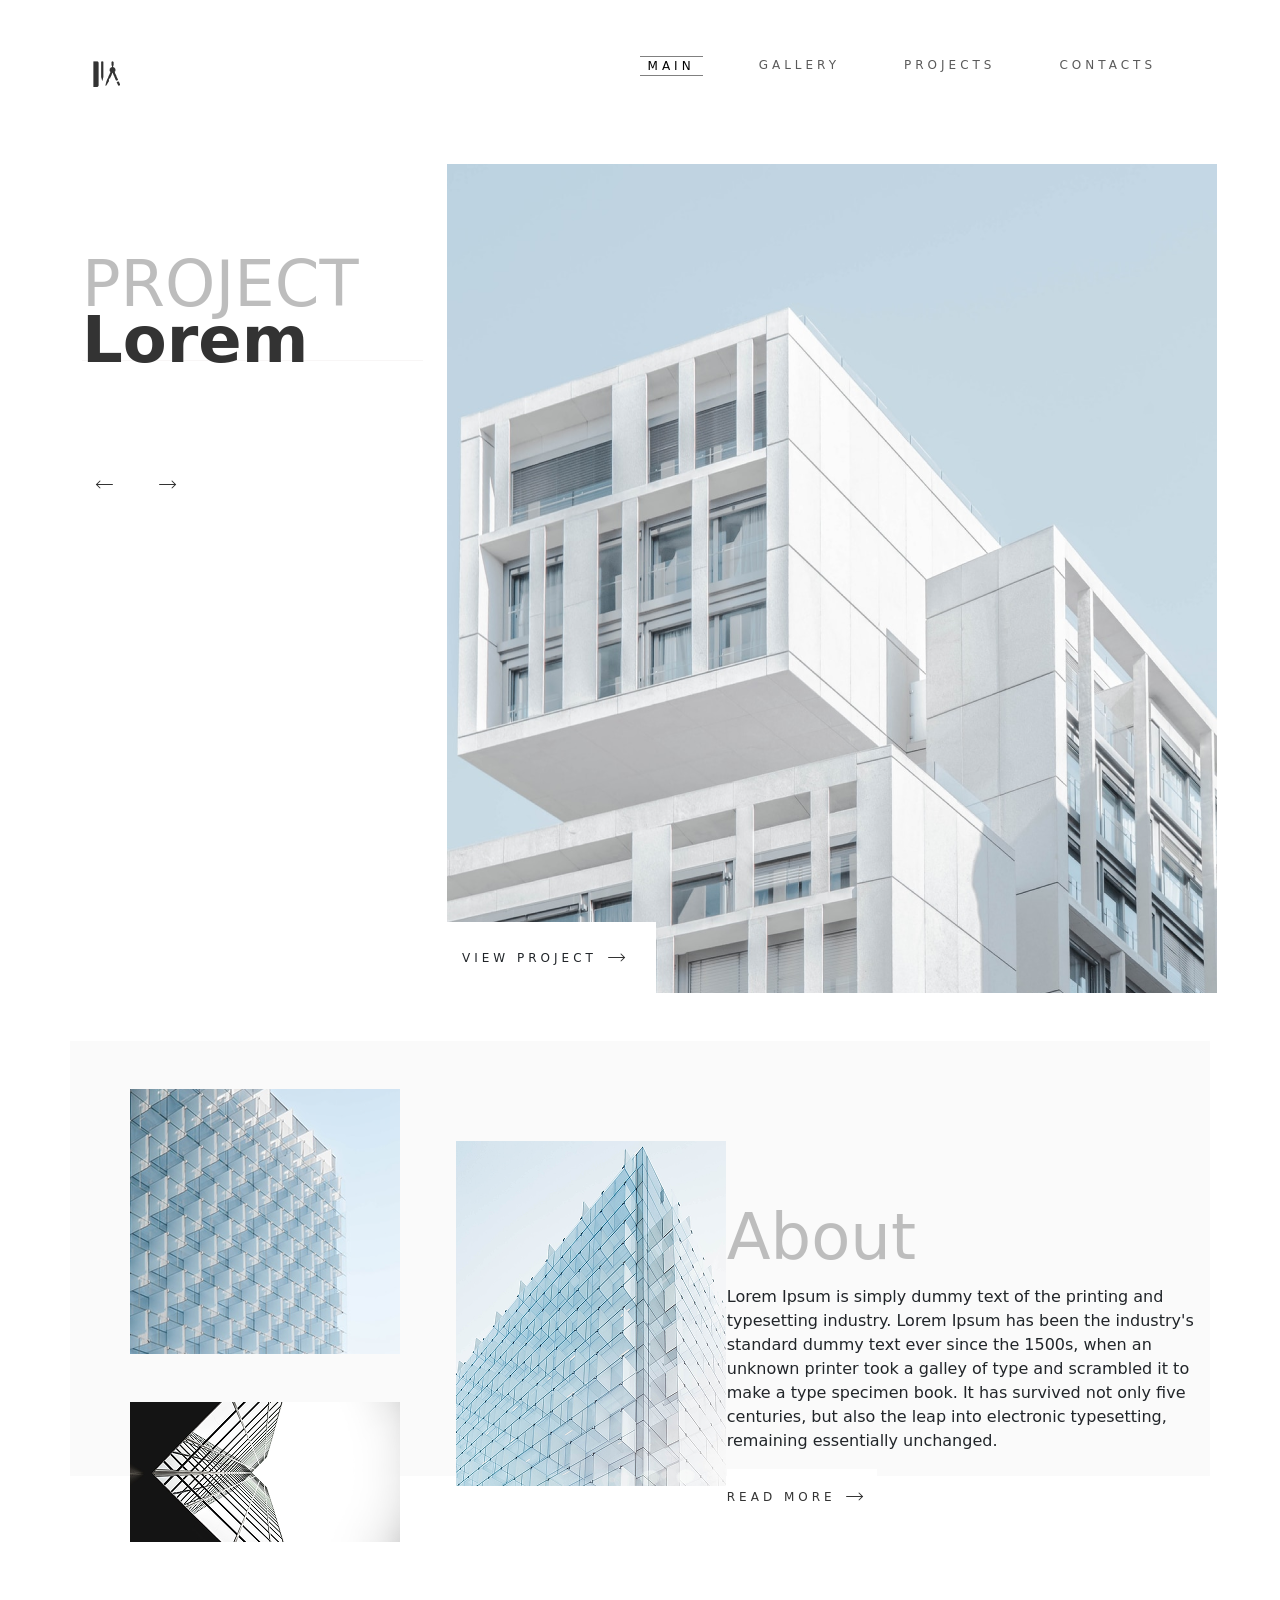
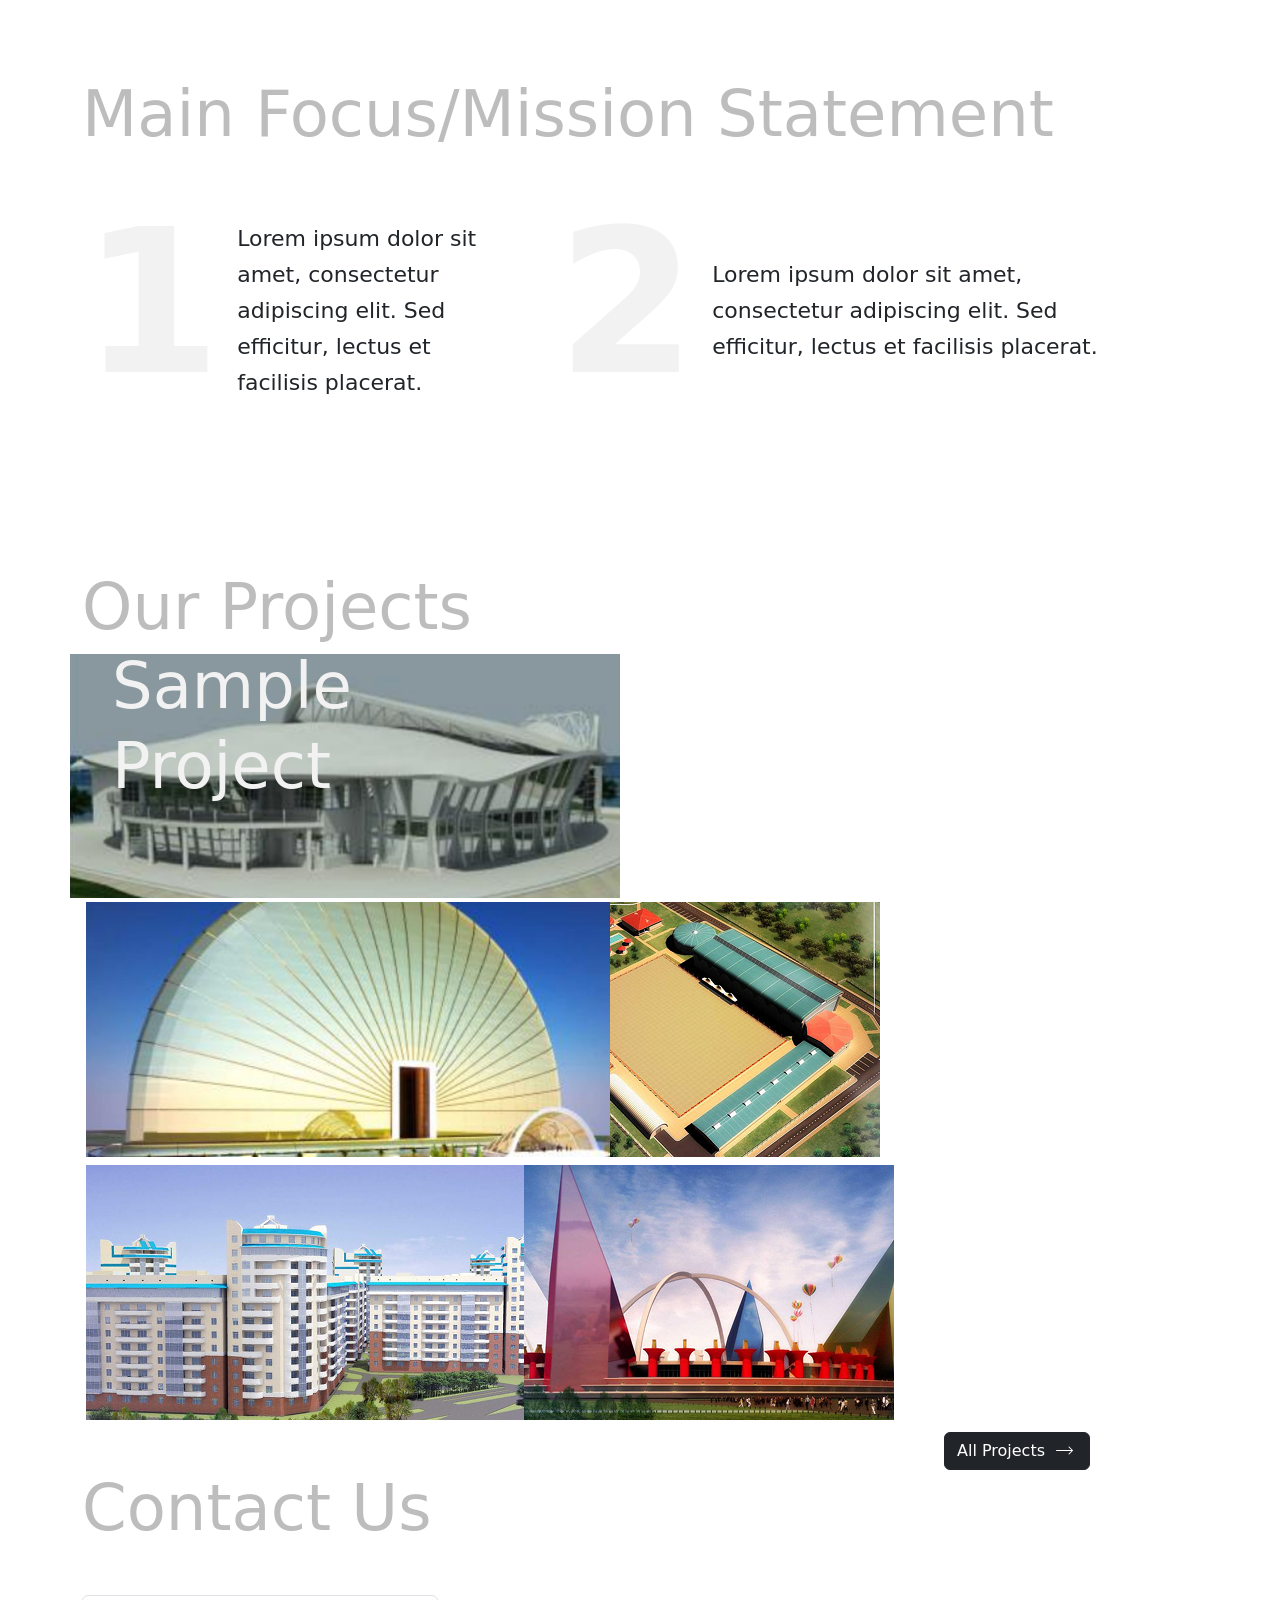
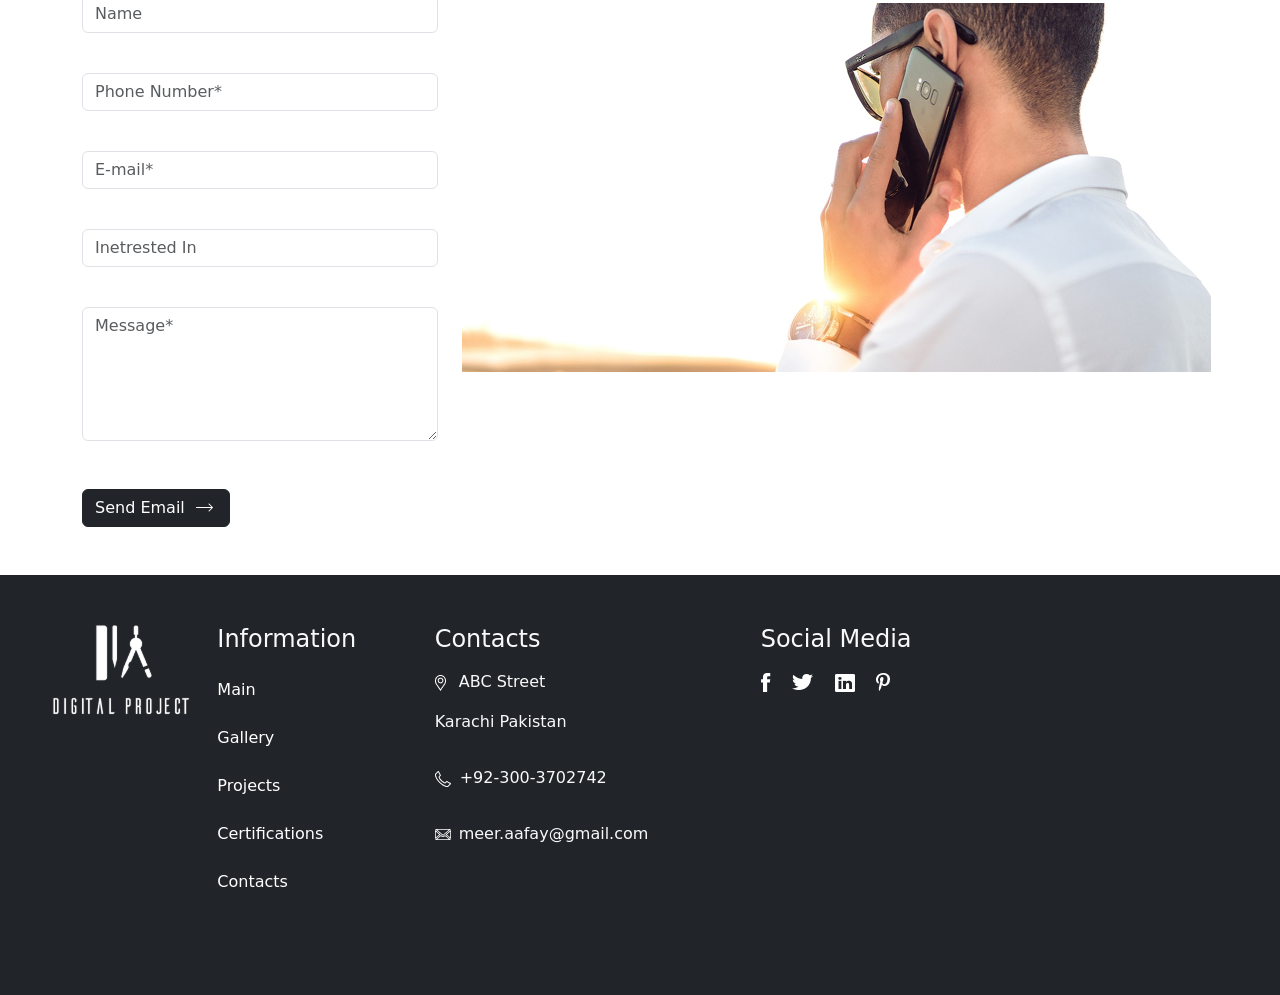
==== commit 8838f9c7: "add responsive nav-bar" ====
--- a/index.html
+++ b/index.html
@@ -2,27 +2,60 @@
 <html lang="en">
 
 <head>
-    <meta charset="UTF-8">
-    <meta name="viewport" content="width=device-width, initial-scale=1.0">
-    <title>Architecture Design</title>
-
-    <!-- Stylesheet Link -->
-    <link rel="stylesheet" href="style.css">
-
-    <!-- Bootstrap CDN -->
-    <link href="https://cdn.jsdelivr.net/npm/bootstrap@5.3.3/dist/css/bootstrap.min.css" rel="stylesheet">
-
-    <!-- Roboto Font Link -->
-    <link rel="preconnect" href="https://fonts.googleapis.com">
-    <link rel="preconnect" href="https://fonts.gstatic.com" crossorigin>
-    <link href="https://fonts.googleapis.com/css2?family=Roboto:ital,wght@0,100..900;1,100..900&display=swap"
-        rel="stylesheet">
+	<meta charset="UTF-8">
+	<meta name="viewport" content="width=device-width, initial-scale=1.0">
+	<title>Architecture Design</title>
+
+	<!-- Stylesheet Link -->
+	<link rel="stylesheet" href="style.css">
+
+	<!-- Bootstrap CDN -->
+	<link href="https://cdn.jsdelivr.net/npm/bootstrap@5.3.3/dist/css/bootstrap.min.css" rel="stylesheet">
+
+	<!-- Roboto Font Link -->
+	<link rel="preconnect" href="https://fonts.googleapis.com">
+	<link rel="preconnect" href="https://fonts.gstatic.com" crossorigin>
+	<link href="https://fonts.googleapis.com/css2?family=Roboto:ital,wght@0,100..900;1,100..900&display=swap"
+		rel="stylesheet">
 </head>
 
 <body>
 
-    <!-- Home Page Nav-Bar -->
-    <nav class="navbar navbar-expand-sm ">
+	<!-- Home Page Nav-Bar -->
+	<div class="container m-5">
+		<nav class="navbar navbar-expand-sm">
+			<div class="container align-items-start">
+				<a class="navbar-brand" href="#">
+					<img src="assets/icons/logo.png" alt="Logo" class="rounded-pill logo">
+				</a>
+				<button class="navbar-toggler" type="button" data-bs-toggle="collapse" data-bs-target="#collapsibleNavbar">
+					<span class="navbar-toggler-icon"></span>
+				</button>
+				<div class=" collapse navbar-collapse justify-content-end" id="collapsibleNavbar">
+					<ul class="navbar-nav">
+						<li class="nav-item">
+							<a class="nav-link me-5 active" href="index.html">MAIN</a>
+						</li>
+						<li class="nav-item">
+							<a class="nav-link me-5" href="galllery.html">GALLERY</a>
+						</li>
+						<li class="nav-item">
+							<a class="nav-link me-5" href="projects.html">PROJECTS</a>
+						</li>
+						<li class="nav-item">
+							<a class="nav-link" href="contacts.html">CONTACTS</a>
+						</li>
+					</ul>
+				</div>
+			</div>
+		</nav>
+	</div>
+
+
+
+
+	<!-- <nav class="navbar navbar-expand-sm ">
+
         <div class="container align-items-start m-5">
             <a class="navbar-brand" href="#">
                 <img src="assets/icons/logo.png" alt="Logo" class="rounded-pill logo">
@@ -42,191 +75,187 @@
                 </li>
             </ul>
         </div>
-    </nav>
-
-    <main>
-        <!-- Home page start and a picture -->
-        <div class="container landing-page d-flex align-items-center">
-            <div class="row">
-
-                <div class="col-sm-12 col-lg-4 main-title">
-                    <p class="gray-title">PROJECT</p>
-                    <p class="black-title">Lorem</p>
-
-                    <a href="index.html"><img class="pre" src="assets/icons/arrow-left-long.svg"
-                            alt="left arrow icon"></a>
-                    <a href="galllery.html"><img class="next" src="assets/icons/arrow-right-long.svg"
-                            alt="right arrow icon"></a>
-                </div>
-                <div class="col-sm-12 col-lg-8 title-img">
-                    <div class="landing-img">
-                        <img src="assets/images/whitebuilding_img.png" alt="white building img">
-                    </div>
-                    <div class="img-text d-flex justify-content-center align-items-center">
-                        <a href="projects.html" class="text-decoration-none text-dark"
-                            target="_blank">VIEW PROJECT
-                            <span><img src="assets/icons/arrow-right-long.svg" alt="right icon"></span></a>
-                        
-                    </div>
-                </div>
-            </div>
-        </div>
-
-        <!-- Home Page About section -->
-        <div class="container about-container mt-5">
-
-
-            <div class="col-7 about-img d-flex">
-                <div class="col-6 ms-5">
-                    <img class="about-img1 img-style mt-5" src="assets/images/about_img1.png" alt="white building">
-                    <img class="about-img2 img-style mt-5" src="assets/images/about_img2.png" alt="white building">
-                </div>
-                <div class="col-5">
-                    <img class="about-img3 img-style" src="assets/images/about_img3.png" alt="Architectural Design">
-                </div>
-
-                <div class="col-5 about-text d-flex flex-wrap mt-5">
-                    <p class="gray-title mb-0">About</p>
-                    <p class="about-p mt-0">Lorem Ipsum is simply dummy text of the printing and typesetting industry.
-                        Lorem Ipsum has been the industry's standard dummy text ever since the 1500s,
-                        when an unknown printer took a galley of type and scrambled it to make a type
-                        specimen book. It has survived not only five centuries,
-                        but also the leap into electronic typesetting, remaining essentially unchanged.</p>
-                    <div class="img-text mb-5 d-flex align-items-center ">
-                        <p>READ MORE
-                            <span><img src="assets/icons/arrow-right-long.svg" alt=""></span>
-                        </p>
-                    </div>
-                </div>
-            </div>
-        </div>
-
-        <!-- Home Page Mission Section -->
-        <div class="container mission-container">
-            <h2 class="gray-title mb-0">Main Focus/Mission Statement</h2>
-            <div class="row d-flex">
-                <div class="col-sm-12 col-lg-5 d-flex align-items-center">
-                    <p class="points">1</p>
-                    <p class="point-text p1-width m-3">Lorem ipsum dolor sit amet, consectetur adipiscing elit.
-                        Sed efficitur, lectus et facilisis placerat.</p>
-                </div>
-                <div class="col-sm-12 col-lg-7 d-flex align-items-center">
-                    <p class="points">2</p>
-                    <p class="point-text p2-width m-3">Lorem ipsum dolor sit amet, consectetur adipiscing elit.
-                        Sed efficitur, lectus et facilisis placerat.</p>
-                </div>
-            </div>
-        </div>
-
-        <!-- Home Page: Project Sample Images section -->
-        <div class="container sample-project">
-            <h2 class="gray-title">Our Projects</h2>
-            <div class="row d-flex me-5 pe-5">
-                <div class="col-sm-12 col-lg-6 sample-title img-style me-5">
-                    <p>Sample</p>
-                    <p>Project</p>
-                </div>
-                <div class="col-sm-12 col-lg-6 m-1 img-style">
-                    <img src="assets/images/project_sample2.png" alt="building sample">
-                </div>
-
-                <div class="col-sm-12 col-lg-3 m-1 img-style">
-                    <img src="assets/images/project_sample3.png" alt="building sample">
-                </div>
-                <div class="col-sm-12 col-lg-5 m-1 img-style">
-                    <img src="assets/images/project_sample4.png" alt="building sample">
-                </div>
-                <div class="col-sm-12 col-lg-3 m-1 img-style">
-                    <img src="assets/images/project_sample5.png" alt="building sample">
-                </div>
-                <div class="d-flex justify-content-end">
-                    <a href="projects.html">
-                        <button type="button" class="btn btn-dark mt-2">All Projects<span><img
-                                    src="assets/icons/r_arrow_white.png" class="ms-2" alt=""></span></button>
-                    </a>
-                </div>
-            </div>
-        </div>
-
-        <!-- Home Page: Contact Form Section -->
-        <div class="container contact-form">
-            <div class="row">
-                <h2 class="gray-title">Contact Us</h2>
-
-                <div class="col-sm-12 col-lg-4 form-col">
-                    
-                        <div class="mb-3 mt-3">
-                            <label for="name" class="form-label"></label>
-                            <input type="text" class="form-control" id="name" placeholder="Name" name="name">
-                        </div>
-                        <div class="mb-3">
-                            <label for="phone" class="form-label"></label>
-                            <input type="tel" class="form-control" id="phone" placeholder="Phone Number*" name="name">
-                        </div>
-                        <div class="mb-3 mt-3">
-                            <label for="email" class="form-label"></label>
-                            <input type="email" class="form-control" id="email" placeholder="E-mail*" name="email">
-                        </div>
-
-                        <div class="mb-3 mt-3">
-                            <label for="interest" class="form-label"></label>
-                            <input type="text" class="form-control" id="interest" placeholder="Inetrested In"
-                                name="interest">
-                        </div>
-                   
-                    <label for="message"></label>
-                    <textarea class="form-control" rows="5" id="message" placeholder="Message*" name="text"></textarea>
-                </div>
-
-                <div class="col-sm-12 col-lg-8 mt-5 img-col img-style">
-                    <img src="assets/images/contactform_img.png" alt="person calling img">
-                </div>
-            </div>
-            <button type="button" class="btn btn-dark mt-5">Send Email<span><img src="assets/icons/r_arrow_white.png"
-                        class="ms-2" alt=""></span></button>
-        </div>
-    </main>
-
-    <!-- Home Page Footer Section -->
-    <footer class="mt-5 bg-dark text-light">
-        <div class="row">
-            <div class="col-2 mt-50">
-                <img src="assets/icons/logo_white.png" class="logo" alt="white logo">
-            </div>
-            <div class="col-2 d-flex flex-column info mt-50">
-                <h4>Information</h4>
-                <a class="footer-info mt-2" href="index.html">Main</a>
-                <a class="footer-info mt-2" href="galllery.html">Gallery</a>
-                <a class="footer-info mt-2" href="projects.html">Projects</a>
-                <a class="footer-info mt-2" href="#">Certifications</a>
-                <a class="footer-info mt-2" href="contacts.html">Contacts</a>
-            </div>
-            <div class="col-3 contact mt-50">
-                <h4>Contacts</h4>
-                <p>
-                    <img src="assets/icons/map_logo_white.png" class="me-2" alt="map icon">
-                    ABC Street<br> Karachi Pakistan
-                </p>
-                <p><img src="assets/icons/phone_white.png" class="me-2" alt="phone icon">+92-300-3702742</p>
-
-                <p><img src="assets/icons/msg_white.png" class="me-2" alt="msg icon">meer.aafay@gmail.com</p>
-            </div>
-            <div class="col-5 mt-50">
-                <h4>Social Media</h4>
-                <p>
-                    <img src="assets/icons/facebook.png" class="me-3" alt="facebook icon">
-                    <img src="assets/icons/twitter.png" class="me-3" alt="twitter icon">
-                    <img src="assets/icons/Linked In.png" class="me-3" alt="Linkedin icon">
-                    <img src="assets/icons/pininteres_logo.png" alt="pininterest icon">
-                </p>
-            </div>
-        </div>
-
-    </footer>
-
-
-    <!-- JavaScript CDN -->
-    <script src="https://cdn.jsdelivr.net/npm/bootstrap@5.3.3/dist/js/bootstrap.bundle.min.js"></script>
+    </nav> -->
+
+	<main>
+		<!-- Home page start and a picture -->
+		<div class="container landing-page d-flex align-items-center">
+			<div class="row">
+
+				<div class="col-sm-12 col-lg-4 main-title">
+					<p class="gray-title">PROJECT</p>
+					<p class="black-title">Lorem</p>
+
+					<a href="index.html"><img class="pre" src="assets/icons/arrow-left-long.svg" alt="left arrow icon"></a>
+					<a href="galllery.html"><img class="next" src="assets/icons/arrow-right-long.svg" alt="right arrow icon"></a>
+				</div>
+				<div class="col-sm-12 col-lg-8 title-img">
+					<div class="landing-img">
+						<img src="assets/images/whitebuilding_img.png" alt="white building img">
+					</div>
+					<div class="img-text d-flex justify-content-center align-items-center">
+						<a href="projects.html" class="text-decoration-none text-dark" target="_blank">VIEW PROJECT
+							<span><img src="assets/icons/arrow-right-long.svg" alt="right icon"></span></a>
+
+					</div>
+				</div>
+			</div>
+		</div>
+
+		<!-- Home Page About section -->
+		<div class="container about-container mt-5">
+
+
+			<div class="col-7 about-img d-flex">
+				<div class="col-6 ms-5">
+					<img class="about-img1 img-style mt-5" src="assets/images/about_img1.png" alt="white building">
+					<img class="about-img2 img-style mt-5" src="assets/images/about_img2.png" alt="white building">
+				</div>
+				<div class="col-5">
+					<img class="about-img3 img-style" src="assets/images/about_img3.png" alt="Architectural Design">
+				</div>
+
+				<div class="col-5 about-text d-flex flex-wrap mt-5">
+					<p class="gray-title mb-0">About</p>
+					<p class="about-p mt-0">Lorem Ipsum is simply dummy text of the printing and typesetting industry.
+						Lorem Ipsum has been the industry's standard dummy text ever since the 1500s,
+						when an unknown printer took a galley of type and scrambled it to make a type
+						specimen book. It has survived not only five centuries,
+						but also the leap into electronic typesetting, remaining essentially unchanged.</p>
+					<div class="img-text mb-5 d-flex align-items-center ">
+						<p>READ MORE
+							<span><img src="assets/icons/arrow-right-long.svg" alt=""></span>
+						</p>
+					</div>
+				</div>
+			</div>
+		</div>
+
+		<!-- Home Page Mission Section -->
+		<div class="container mission-container">
+			<h2 class="gray-title mb-0">Main Focus/Mission Statement</h2>
+			<div class="row d-flex">
+				<div class="col-sm-12 col-lg-5 d-flex align-items-center">
+					<p class="points">1</p>
+					<p class="point-text p1-width m-3">Lorem ipsum dolor sit amet, consectetur adipiscing elit.
+						Sed efficitur, lectus et facilisis placerat.</p>
+				</div>
+				<div class="col-sm-12 col-lg-7 d-flex align-items-center">
+					<p class="points">2</p>
+					<p class="point-text p2-width m-3">Lorem ipsum dolor sit amet, consectetur adipiscing elit.
+						Sed efficitur, lectus et facilisis placerat.</p>
+				</div>
+			</div>
+		</div>
+
+		<!-- Home Page: Project Sample Images section -->
+		<div class="container sample-project">
+			<h2 class="gray-title">Our Projects</h2>
+			<div class="row d-flex me-5 pe-5">
+				<div class="col-sm-12 col-lg-6 sample-title img-style me-5">
+					<p>Sample</p>
+					<p>Project</p>
+				</div>
+				<div class="col-sm-12 col-lg-6 m-1 img-style">
+					<img src="assets/images/project_sample2.png" alt="building sample">
+				</div>
+
+				<div class="col-sm-12 col-lg-3 m-1 img-style">
+					<img src="assets/images/project_sample3.png" alt="building sample">
+				</div>
+				<div class="col-sm-12 col-lg-5 m-1 img-style">
+					<img src="assets/images/project_sample4.png" alt="building sample">
+				</div>
+				<div class="col-sm-12 col-lg-3 m-1 img-style">
+					<img src="assets/images/project_sample5.png" alt="building sample">
+				</div>
+				<div class="d-flex justify-content-end">
+					<a href="projects.html">
+						<button type="button" class="btn btn-dark mt-2">All Projects<span><img src="assets/icons/r_arrow_white.png"
+									class="ms-2" alt=""></span></button>
+					</a>
+				</div>
+			</div>
+		</div>
+
+		<!-- Home Page: Contact Form Section -->
+		<div class="container contact-form">
+			<div class="row">
+				<h2 class="gray-title">Contact Us</h2>
+
+				<div class="col-sm-12 col-lg-4 form-col">
+
+					<div class="mb-3 mt-3">
+						<label for="name" class="form-label"></label>
+						<input type="text" class="form-control" id="name" placeholder="Name" name="name">
+					</div>
+					<div class="mb-3">
+						<label for="phone" class="form-label"></label>
+						<input type="tel" class="form-control" id="phone" placeholder="Phone Number*" name="name">
+					</div>
+					<div class="mb-3 mt-3">
+						<label for="email" class="form-label"></label>
+						<input type="email" class="form-control" id="email" placeholder="E-mail*" name="email">
+					</div>
+
+					<div class="mb-3 mt-3">
+						<label for="interest" class="form-label"></label>
+						<input type="text" class="form-control" id="interest" placeholder="Inetrested In" name="interest">
+					</div>
+
+					<label for="message"></label>
+					<textarea class="form-control" rows="5" id="message" placeholder="Message*" name="text"></textarea>
+				</div>
+
+				<div class="col-sm-12 col-lg-8 mt-5 img-col img-style">
+					<img src="assets/images/contactform_img.png" alt="person calling img">
+				</div>
+			</div>
+			<button type="button" class="btn btn-dark mt-5">Send Email<span><img src="assets/icons/r_arrow_white.png"
+						class="ms-2" alt=""></span></button>
+		</div>
+	</main>
+
+	<!-- Home Page Footer Section -->
+	<footer class="mt-5 bg-dark text-light">
+		<div class="row">
+			<div class="col-2 mt-50">
+				<img src="assets/icons/logo_white.png" class="logo" alt="white logo">
+			</div>
+			<div class="col-2 d-flex flex-column info mt-50">
+				<h4>Information</h4>
+				<a class="footer-info mt-2" href="index.html">Main</a>
+				<a class="footer-info mt-2" href="galllery.html">Gallery</a>
+				<a class="footer-info mt-2" href="projects.html">Projects</a>
+				<a class="footer-info mt-2" href="#">Certifications</a>
+				<a class="footer-info mt-2" href="contacts.html">Contacts</a>
+			</div>
+			<div class="col-3 contact mt-50">
+				<h4>Contacts</h4>
+				<p>
+					<img src="assets/icons/map_logo_white.png" class="me-2" alt="map icon">
+					ABC Street<br> Karachi Pakistan
+				</p>
+				<p><img src="assets/icons/phone_white.png" class="me-2" alt="phone icon">+92-300-3702742</p>
+
+				<p><img src="assets/icons/msg_white.png" class="me-2" alt="msg icon">meer.aafay@gmail.com</p>
+			</div>
+			<div class="col-5 mt-50">
+				<h4>Social Media</h4>
+				<p>
+					<img src="assets/icons/facebook.png" class="me-3" alt="facebook icon">
+					<img src="assets/icons/twitter.png" class="me-3" alt="twitter icon">
+					<img src="assets/icons/Linked In.png" class="me-3" alt="Linkedin icon">
+					<img src="assets/icons/pininteres_logo.png" alt="pininterest icon">
+				</p>
+			</div>
+		</div>
+
+	</footer>
+
+
+	<!-- JavaScript CDN for bootstrap -->
+	<script src="https://cdn.jsdelivr.net/npm/bootstrap@5.3.3/dist/js/bootstrap.bundle.min.js"></script>
 </body>
 
 </html>
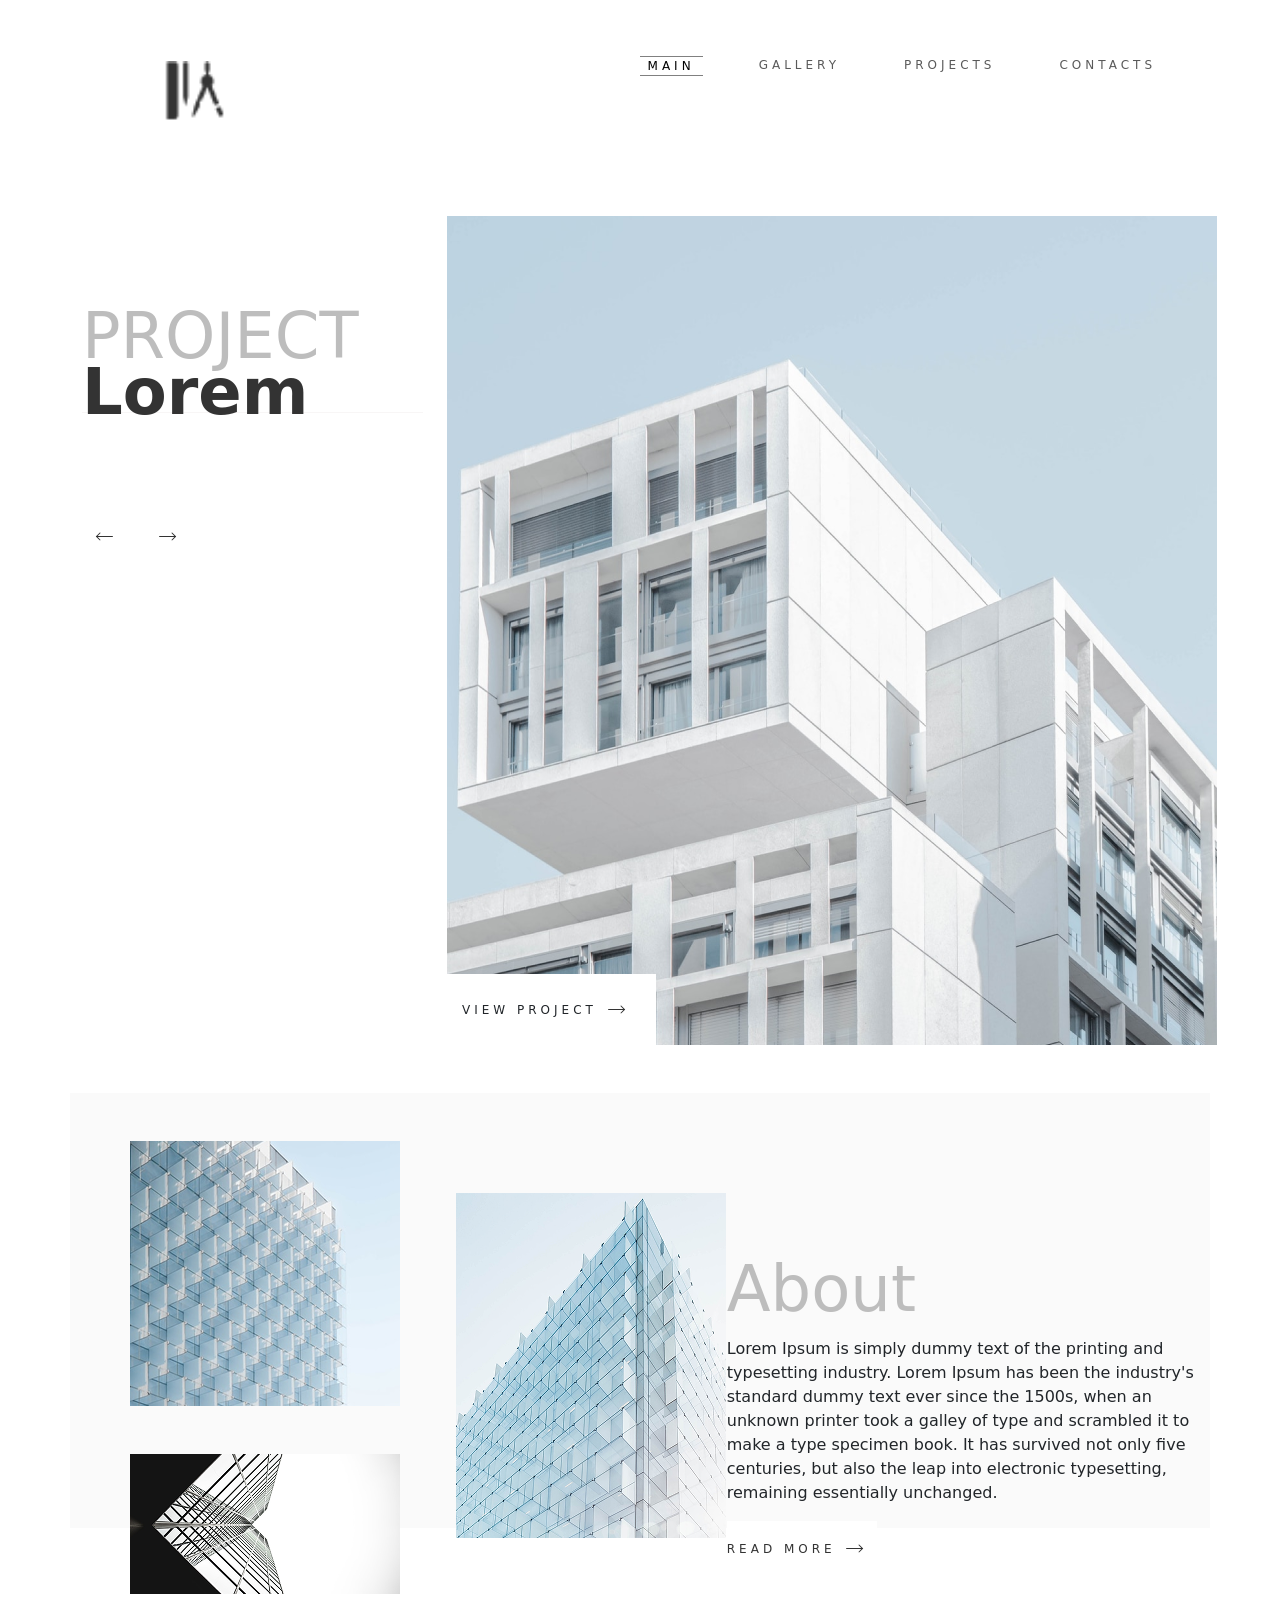
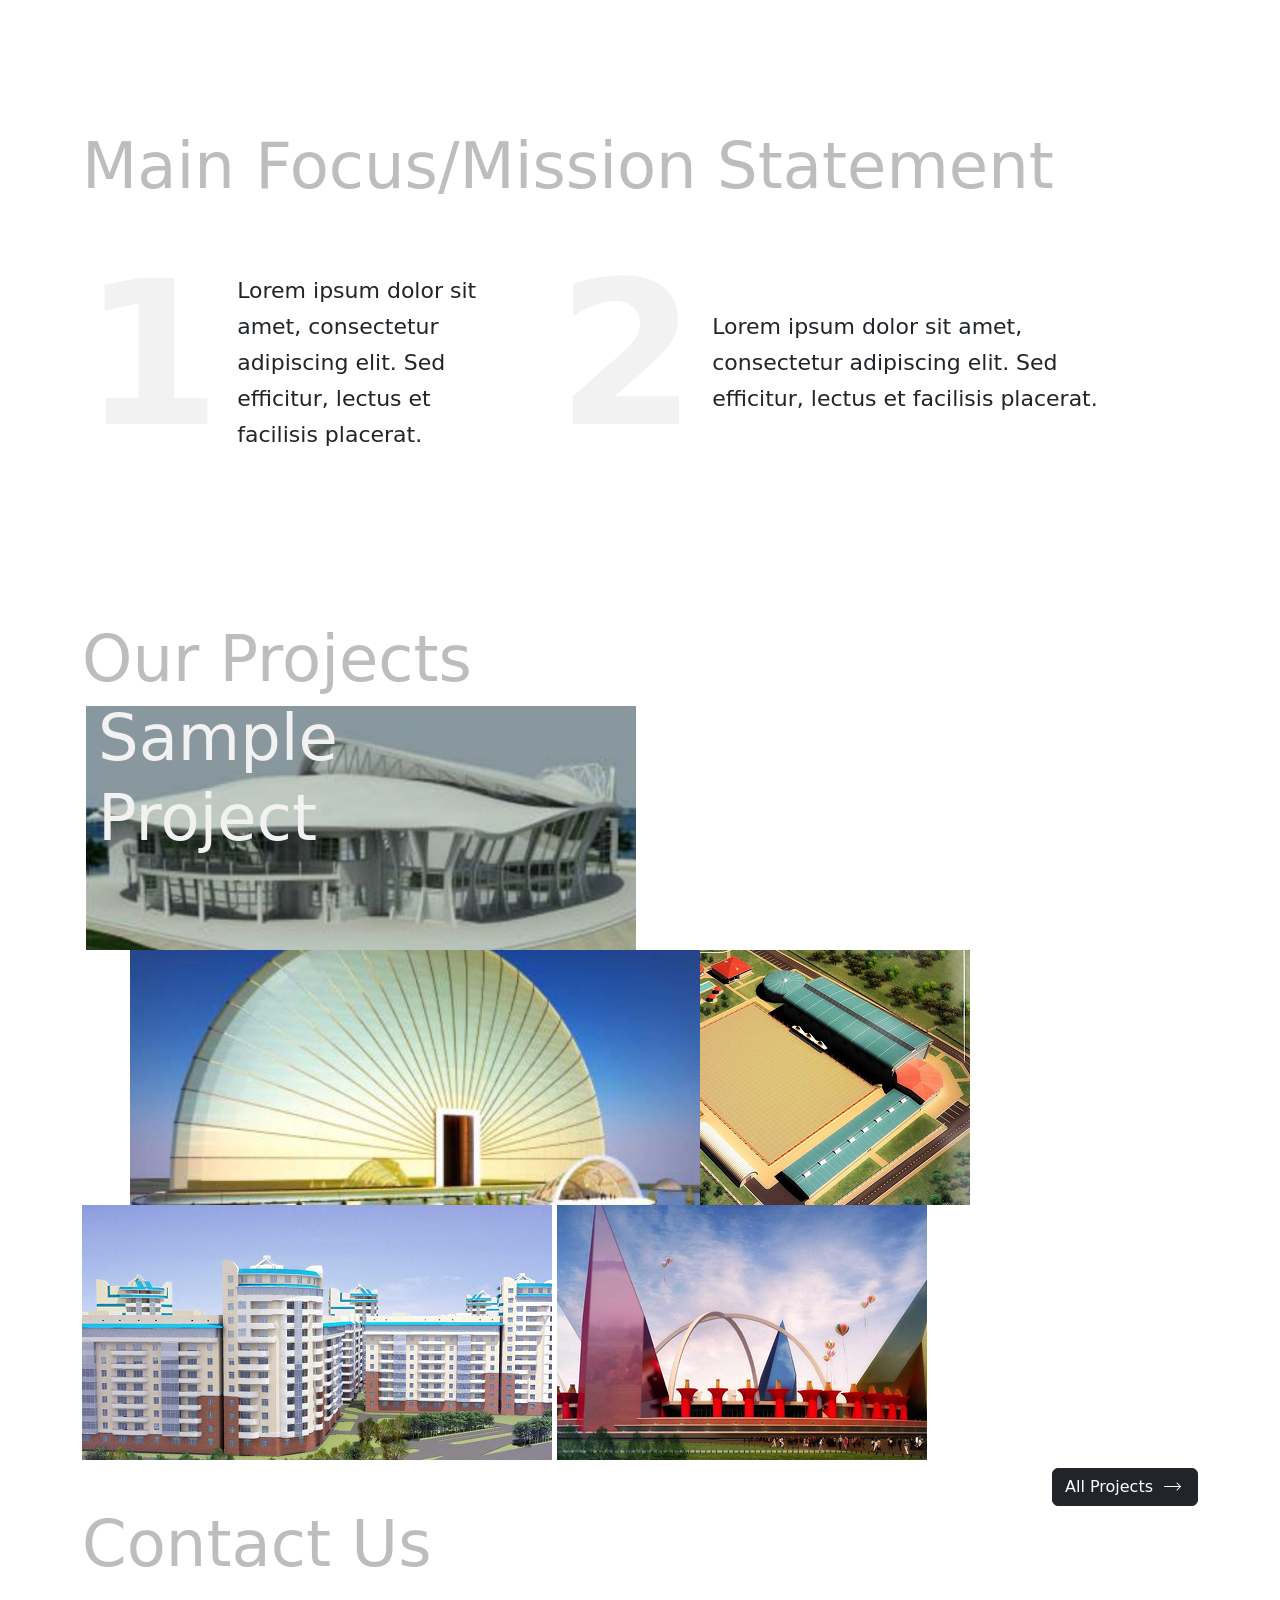
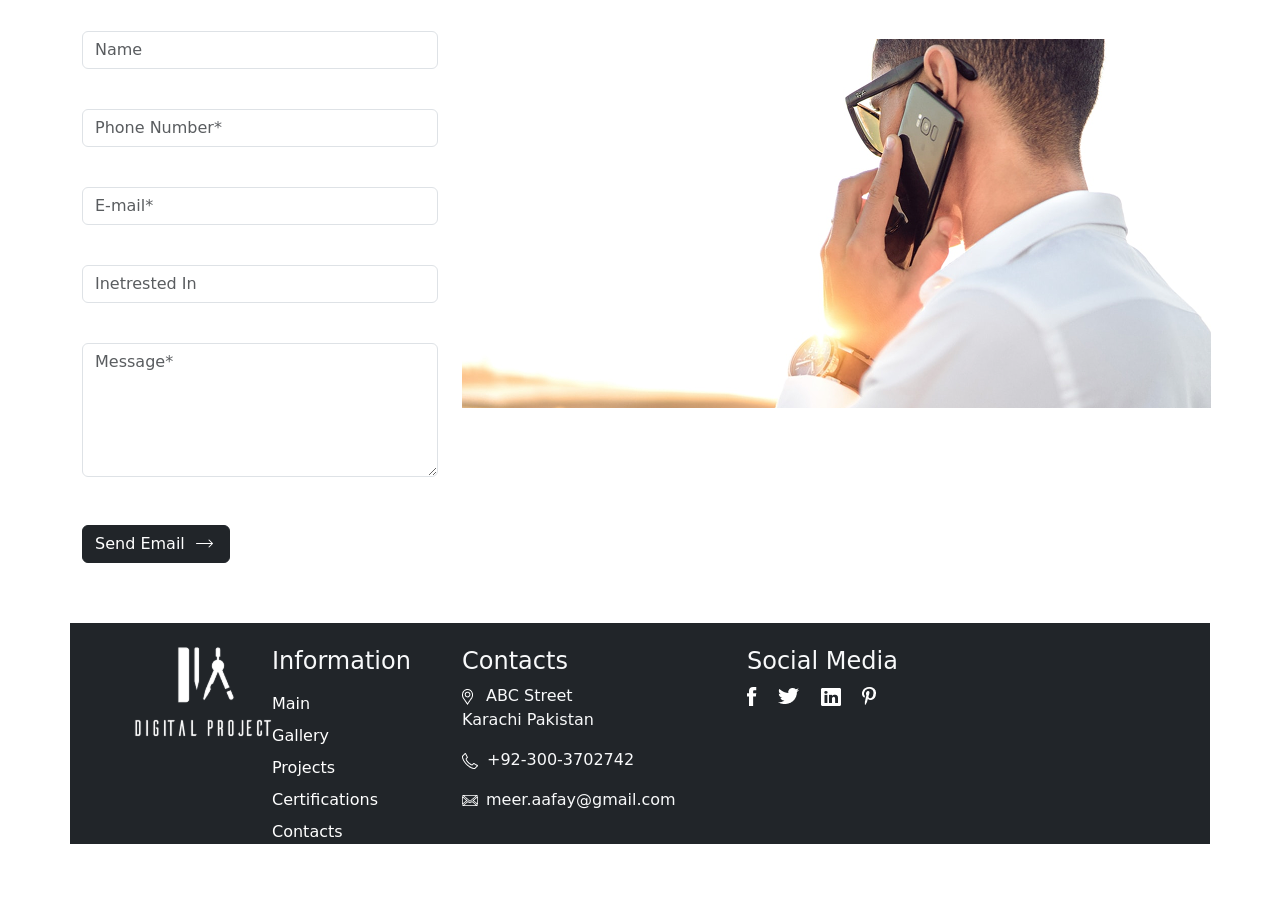
==== commit a7b15e1c: "fix home page responsive" ====
--- a/index.html
+++ b/index.html
@@ -51,32 +51,6 @@
 		</nav>
 	</div>
 
-
-
-
-	<!-- <nav class="navbar navbar-expand-sm ">
-
-        <div class="container align-items-start m-5">
-            <a class="navbar-brand" href="#">
-                <img src="assets/icons/logo.png" alt="Logo" class="rounded-pill logo">
-            </a>
-            <ul class="navbar-nav">
-                <li class="nav-item me-5">
-                    <a class="nav-link active" href="index.html">MAIN</a>
-                </li>
-                <li class="nav-item me-5">
-                    <a class="nav-link" href="galllery.html">GALLERY</a>
-                </li>
-                <li class="nav-item me-5">
-                    <a class="nav-link" href="projects.html">PROJECTS</a>
-                </li>
-                <li class="nav-item me-5">
-                    <a class="nav-link" href="contacts.html">CONTACTS</a>
-                </li>
-            </ul>
-        </div>
-    </nav> -->
-
 	<main>
 		<!-- Home page start and a picture -->
 		<div class="container landing-page d-flex align-items-center">
@@ -93,7 +67,7 @@
 					<div class="landing-img">
 						<img src="assets/images/whitebuilding_img.png" alt="white building img">
 					</div>
-					<div class="img-text d-flex justify-content-center align-items-center">
+					<div class="img-text img-style d-flex justify-content-center align-items-center">
 						<a href="projects.html" class="text-decoration-none text-dark" target="_blank">VIEW PROJECT
 							<span><img src="assets/icons/arrow-right-long.svg" alt="right icon"></span></a>
 
@@ -122,7 +96,7 @@
 						when an unknown printer took a galley of type and scrambled it to make a type
 						specimen book. It has survived not only five centuries,
 						but also the leap into electronic typesetting, remaining essentially unchanged.</p>
-					<div class="img-text mb-5 d-flex align-items-center ">
+					<div class="img-text img-style mb-5 d-flex align-items-center ">
 						<p>READ MORE
 							<span><img src="assets/icons/arrow-right-long.svg" alt=""></span>
 						</p>
@@ -151,25 +125,25 @@
 		<!-- Home Page: Project Sample Images section -->
 		<div class="container sample-project">
 			<h2 class="gray-title">Our Projects</h2>
-			<div class="row d-flex me-5 pe-5">
-				<div class="col-sm-12 col-lg-6 sample-title img-style me-5">
+			<div class="row d-flex img-container">
+				<div class="col-sm-12 col-md-12 col-lg-6 sample-title img-style ms-3">
 					<p>Sample</p>
 					<p>Project</p>
 				</div>
-				<div class="col-sm-12 col-lg-6 m-1 img-style">
-					<img src="assets/images/project_sample2.png" alt="building sample">
-				</div>
-
-				<div class="col-sm-12 col-lg-3 m-1 img-style">
-					<img src="assets/images/project_sample3.png" alt="building sample">
-				</div>
-				<div class="col-sm-12 col-lg-5 m-1 img-style">
-					<img src="assets/images/project_sample4.png" alt="building sample">
-				</div>
-				<div class="col-sm-12 col-lg-3 m-1 img-style">
-					<img src="assets/images/project_sample5.png" alt="building sample">
-				</div>
-				<div class="d-flex justify-content-end">
+				<div class="col-sm-12 col-lg-6 ms-5 img-style">
+					<img src="assets/images/project_sample2.png" class="sample-img img-2" alt="building sample">
+				</div>
+
+				<div class="col-sm-12 col-lg-3 img-style">
+					<img src="assets/images/project_sample3.png" class="sample-img img-3" alt="building sample">
+				</div>
+				<div class="col-sm-12 col-lg-5 img-style">
+					<img src="assets/images/project_sample4.png" class="sample-img img-4" alt="building sample">
+				</div>
+				<div class="col-sm-12 col-lg-3 img-style">
+					<img src="assets/images/project_sample5.png" class="sample-img img-5" alt="building sample">
+				</div>
+				<div class="sample-btn d-flex justify-content-end">
 					<a href="projects.html">
 						<button type="button" class="btn btn-dark mt-2">All Projects<span><img src="assets/icons/r_arrow_white.png"
 									class="ms-2" alt=""></span></button>
@@ -217,40 +191,41 @@
 	</main>
 
 	<!-- Home Page Footer Section -->
-	<footer class="mt-5 bg-dark text-light">
-		<div class="row">
-			<div class="col-2 mt-50">
-				<img src="assets/icons/logo_white.png" class="logo" alt="white logo">
-			</div>
-			<div class="col-2 d-flex flex-column info mt-50">
-				<h4>Information</h4>
-				<a class="footer-info mt-2" href="index.html">Main</a>
-				<a class="footer-info mt-2" href="galllery.html">Gallery</a>
-				<a class="footer-info mt-2" href="projects.html">Projects</a>
-				<a class="footer-info mt-2" href="#">Certifications</a>
-				<a class="footer-info mt-2" href="contacts.html">Contacts</a>
-			</div>
-			<div class="col-3 contact mt-50">
-				<h4>Contacts</h4>
-				<p>
-					<img src="assets/icons/map_logo_white.png" class="me-2" alt="map icon">
-					ABC Street<br> Karachi Pakistan
-				</p>
-				<p><img src="assets/icons/phone_white.png" class="me-2" alt="phone icon">+92-300-3702742</p>
-
-				<p><img src="assets/icons/msg_white.png" class="me-2" alt="msg icon">meer.aafay@gmail.com</p>
-			</div>
-			<div class="col-5 mt-50">
-				<h4>Social Media</h4>
-				<p>
-					<img src="assets/icons/facebook.png" class="me-3" alt="facebook icon">
-					<img src="assets/icons/twitter.png" class="me-3" alt="twitter icon">
-					<img src="assets/icons/Linked In.png" class="me-3" alt="Linkedin icon">
-					<img src="assets/icons/pininteres_logo.png" alt="pininterest icon">
-				</p>
-			</div>
-		</div>
-
+	<footer>
+		<div class="container footer-container bg-dark text-light">
+			<div class="row">
+				<div class="col-sm-12 col-lg-2 logo-light footer-margin">
+					<img src="assets/icons/logo_white.png" class="logo mt-4" alt="white logo">
+				</div>
+				<div class="col-sm-6 col-lg-2 d-flex flex-column footer-margin footer-info mt-4">
+					<h4>Information</h4>
+					<a class="info mt-2" href="index.html">Main</a>
+					<a class="info mt-2" href="galllery.html">Gallery</a>
+					<a class="info mt-2" href="projects.html">Projects</a>
+					<a class="info mt-2" href="#">Certifications</a>
+					<a class="info mt-2" href="contacts.html">Contacts</a>
+				</div>
+				<div class="col-sm-6 col-lg-3 contact footer-margin mt-4 mt-50">
+					<h4>Contacts</h4>
+					<p>
+						<img src="assets/icons/map_logo_white.png" class="me-2" alt="map icon">
+						ABC Street<br> Karachi Pakistan
+					</p>
+					<p><img src="assets/icons/phone_white.png" class="me-2" alt="phone icon">+92-300-3702742</p>
+
+					<p><img src="assets/icons/msg_white.png" class="me-2" alt="msg icon">meer.aafay@gmail.com</p>
+				</div>
+				<div class="col-sm-6 col-lg-5 footer-margin mt-4">
+					<h4>Social Media</h4>
+					<p>
+						<img src="assets/icons/facebook.png" class="me-3" alt="facebook icon">
+						<img src="assets/icons/twitter.png" class="me-3" alt="twitter icon">
+						<img src="assets/icons/Linked In.png" class="me-3" alt="Linkedin icon">
+						<img src="assets/icons/pininteres_logo.png" alt="pininterest icon">
+					</p>
+				</div>
+			</div>
+		</div>
 	</footer>
 
 
--- a/style.css
+++ b/style.css
@@ -6,35 +6,37 @@
 body {
   font-family: "Roboto";
 }
-body .navbar-nav {
+
+.navbar-nav {
   margin-bottom: 0;
 }
-body .navbar-nav a {
+.navbar-nav a {
   font-size: 12px;
   padding: 0;
   letter-spacing: 4px;
 }
-body .navbar-nav .active {
+.navbar-nav .active {
   border-top: 1px solid gray;
   border-bottom: 1px solid gray;
 }
-body .landing-page .main-title {
+
+.landing-page .main-title {
   font-size: 64px;
   line-height: 40px;
 }
-body .landing-page .main-title .gray-title {
-  color: #BDBDBD;
-  font-weight: 300;
-}
-body .landing-page .main-title .black-title {
+.landing-page .main-title .gray-title {
+  color: #BDBDBD;
+  font-weight: 300;
+}
+.landing-page .main-title .black-title {
   font-weight: 700;
   color: #333333;
   margin-bottom: 100px;
 }
-body .landing-page .title-img {
+.landing-page .title-img {
   position: relative;
 }
-body .landing-page .title-img .img-text {
+.landing-page .title-img .img-text {
   background-color: #fff;
   color: #333333;
   font-size: 12px;
@@ -46,26 +48,27 @@
   letter-spacing: 4px;
   cursor: pointer;
 }
-body .landing-page .title-img .img-text p {
+.landing-page .title-img .img-text p {
   margin-bottom: 0;
 }
-body .about-container {
+
+.about-container {
   background-color: #FAFAFA;
   height: 435px;
 }
-body .about-container .about-img .about-img3 {
+.about-container .about-img .about-img3 {
   margin-top: 100px;
 }
-body .about-container .about-text {
+.about-container .about-text {
   width: 500px;
 }
-body .about-container .about-text .gray-title {
+.about-container .about-text .gray-title {
   color: #BDBDBD;
   font-weight: 300;
   font-size: 64px;
   margin-top: 100px;
 }
-body .about-container .about-text .img-text {
+.about-container .about-text .img-text {
   background-color: #fff;
   color: #333333;
   font-size: 12px;
@@ -74,35 +77,38 @@
   letter-spacing: 4px;
   cursor: pointer;
 }
-body .mission-container .gray-title {
+
+.mission-container .gray-title {
   color: #BDBDBD;
   font-weight: 300;
   font-size: 64px;
   margin-top: 200px;
   margin-bottom: 0;
 }
-body .mission-container .points {
+.mission-container .points {
   color: #F2F2F2;
   font-size: 200px;
   font-weight: 900;
 }
-body .mission-container .point-text {
+.mission-container .point-text {
   font-size: 22px;
   font-weight: 400;
   line-height: 36px;
 }
-body .mission-container .p1-width {
+.mission-container .p1-width {
   width: 280px;
 }
-body .mission-container .p2-width {
+.mission-container .p2-width {
   width: 420px;
 }
-body .sample-project .gray-title {
-  color: #BDBDBD;
-  font-weight: 300;
-  font-size: 64px;
-}
-body .sample-project .sample-title {
+
+.sample-project .gray-title {
+  color: #BDBDBD;
+  font-weight: 300;
+  font-size: 64px;
+}
+
+.sample-project .sample-title {
   width: 550px;
   height: 244px;
   background-image: url(assets/images/bg_sample_project.png);
@@ -112,45 +118,50 @@
   line-height: 64px;
   color: #F2F2F2;
 }
-body .sample-project .sample-title p {
-  margin-left: 30px;
-}
-body .contact-form .gray-title {
-  color: #BDBDBD;
-  font-weight: 300;
-  font-size: 64px;
-}
-body footer {
-  height: 420px;
-}
-body footer .mt-50 {
+
+.contact-form .gray-title {
+  color: #BDBDBD;
+  font-weight: 300;
+  font-size: 64px;
+}
+
+footer {
+  margin: 60px;
+}
+
+.logo-light {
   margin-top: 50px;
   line-height: 40px;
 }
-body footer .logo {
+
+.logo {
   margin-left: 50px;
   width: 145px;
   height: 94px;
 }
-body footer .footer-info {
+
+.info {
   text-decoration: none;
   color: #fff;
   transition: transform 0.3s ease;
 }
-body footer .footer-info:hover {
+.info:hover {
   color: blue;
   cursor: pointer;
   transform: scaleY(-1.5);
 }
-body .black-title {
+
+.black-title {
   font-size: 64px;
   border-bottom: 1px solid #f8f6f6;
 }
-body .project-text {
+
+.project-text {
   width: 400px;
 }
-body .contact-info,
-body .company-name {
+
+.contact-info,
+.company-name {
   font-size: 18px;
   font-weight: 700;
 }
@@ -237,4 +248,36 @@
   height: 260px;
   background-image: url(assets/images/building1_fullscreen.jpg);
   background-size: cover;
+}
+
+@media screen and (max-width: 480px) {
+  .sample-project .sample-title {
+    width: 560px;
+    margin-bottom: 20px;
+  }
+  .sample-img {
+    width: 540px;
+    margin-left: 80px;
+    margin-top: 40px;
+  }
+  .img-2 {
+    margin-left: 35px;
+  }
+  .img-5 {
+    margin-bottom: 40px;
+  }
+  .sample-btn {
+    margin-left: 80px;
+  }
+  .sample-project .btn,
+  .contact-form .btn {
+    width: 300px;
+    margin-bottom: 50px;
+  }
+  footer {
+    width: 650px;
+  }
+  .footer-margin {
+    margin-left: 200px;
+  }
 }/*# sourceMappingURL=style.css.map */
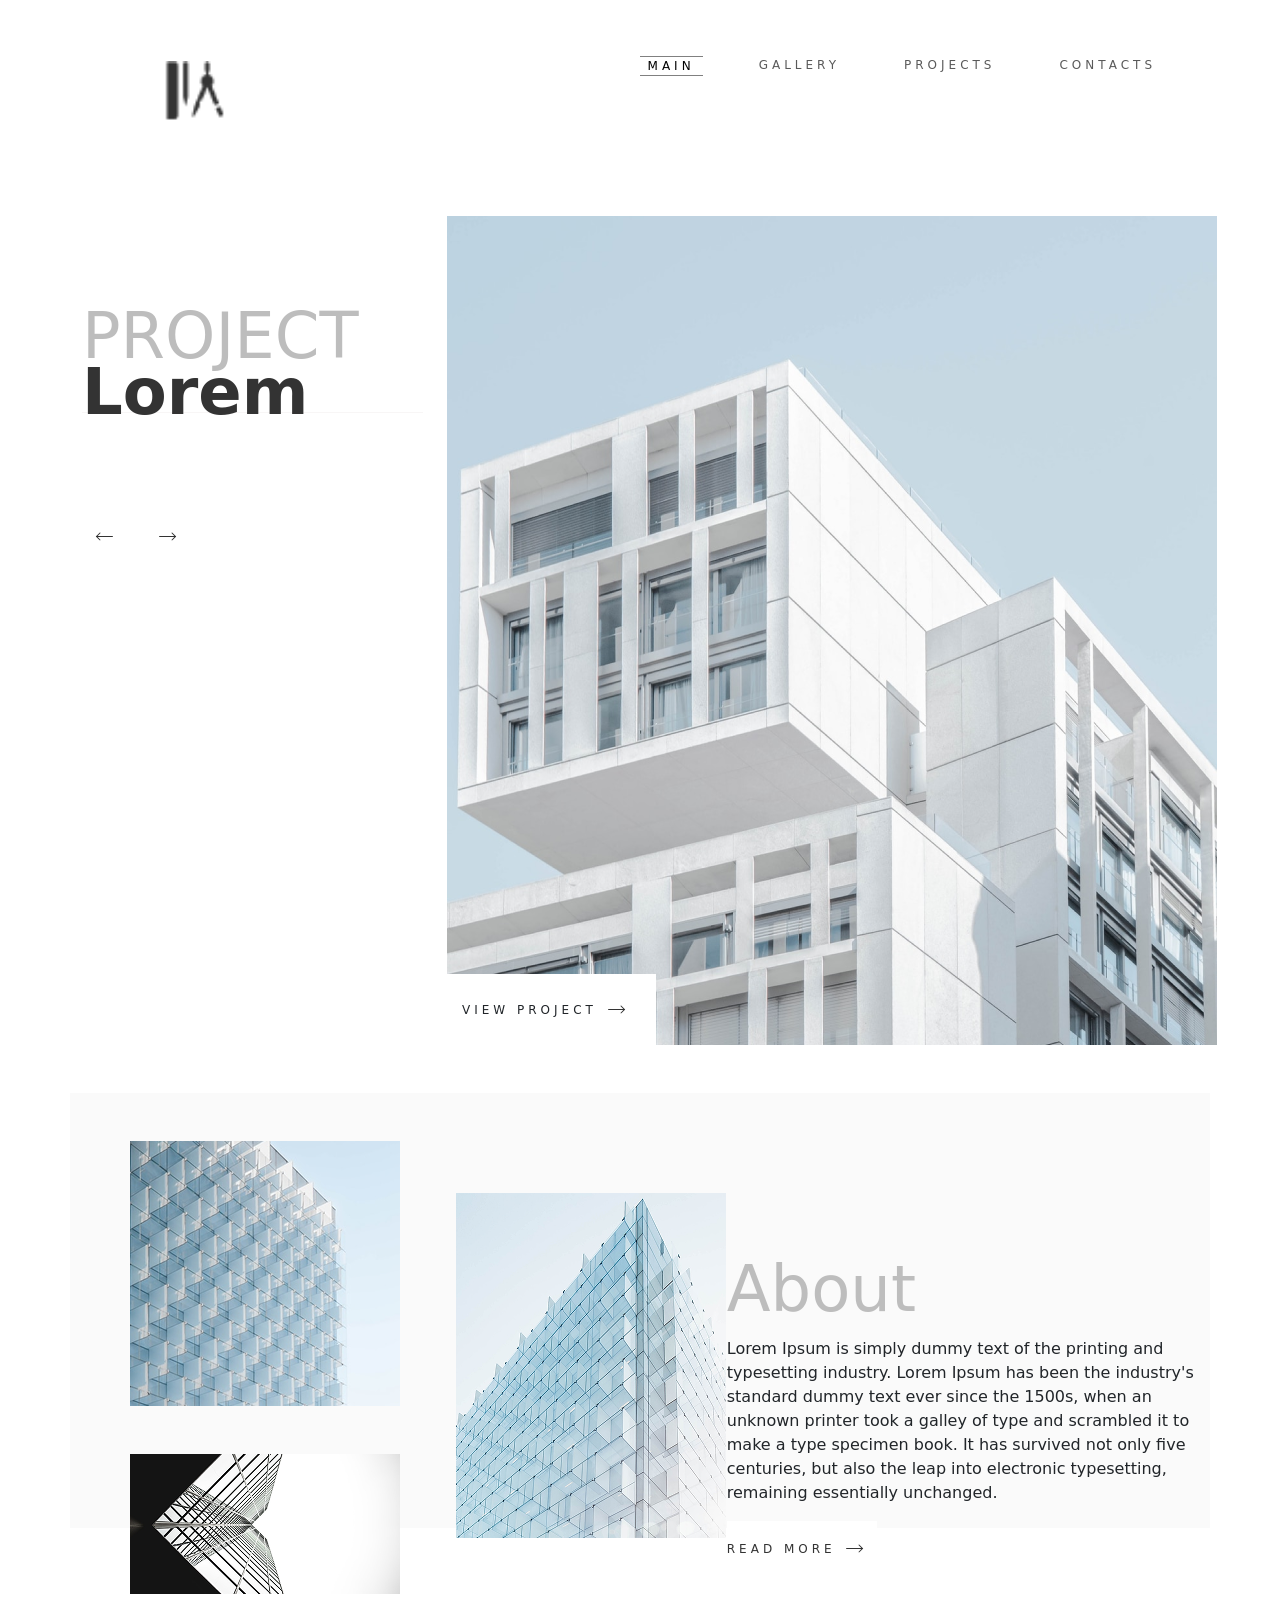
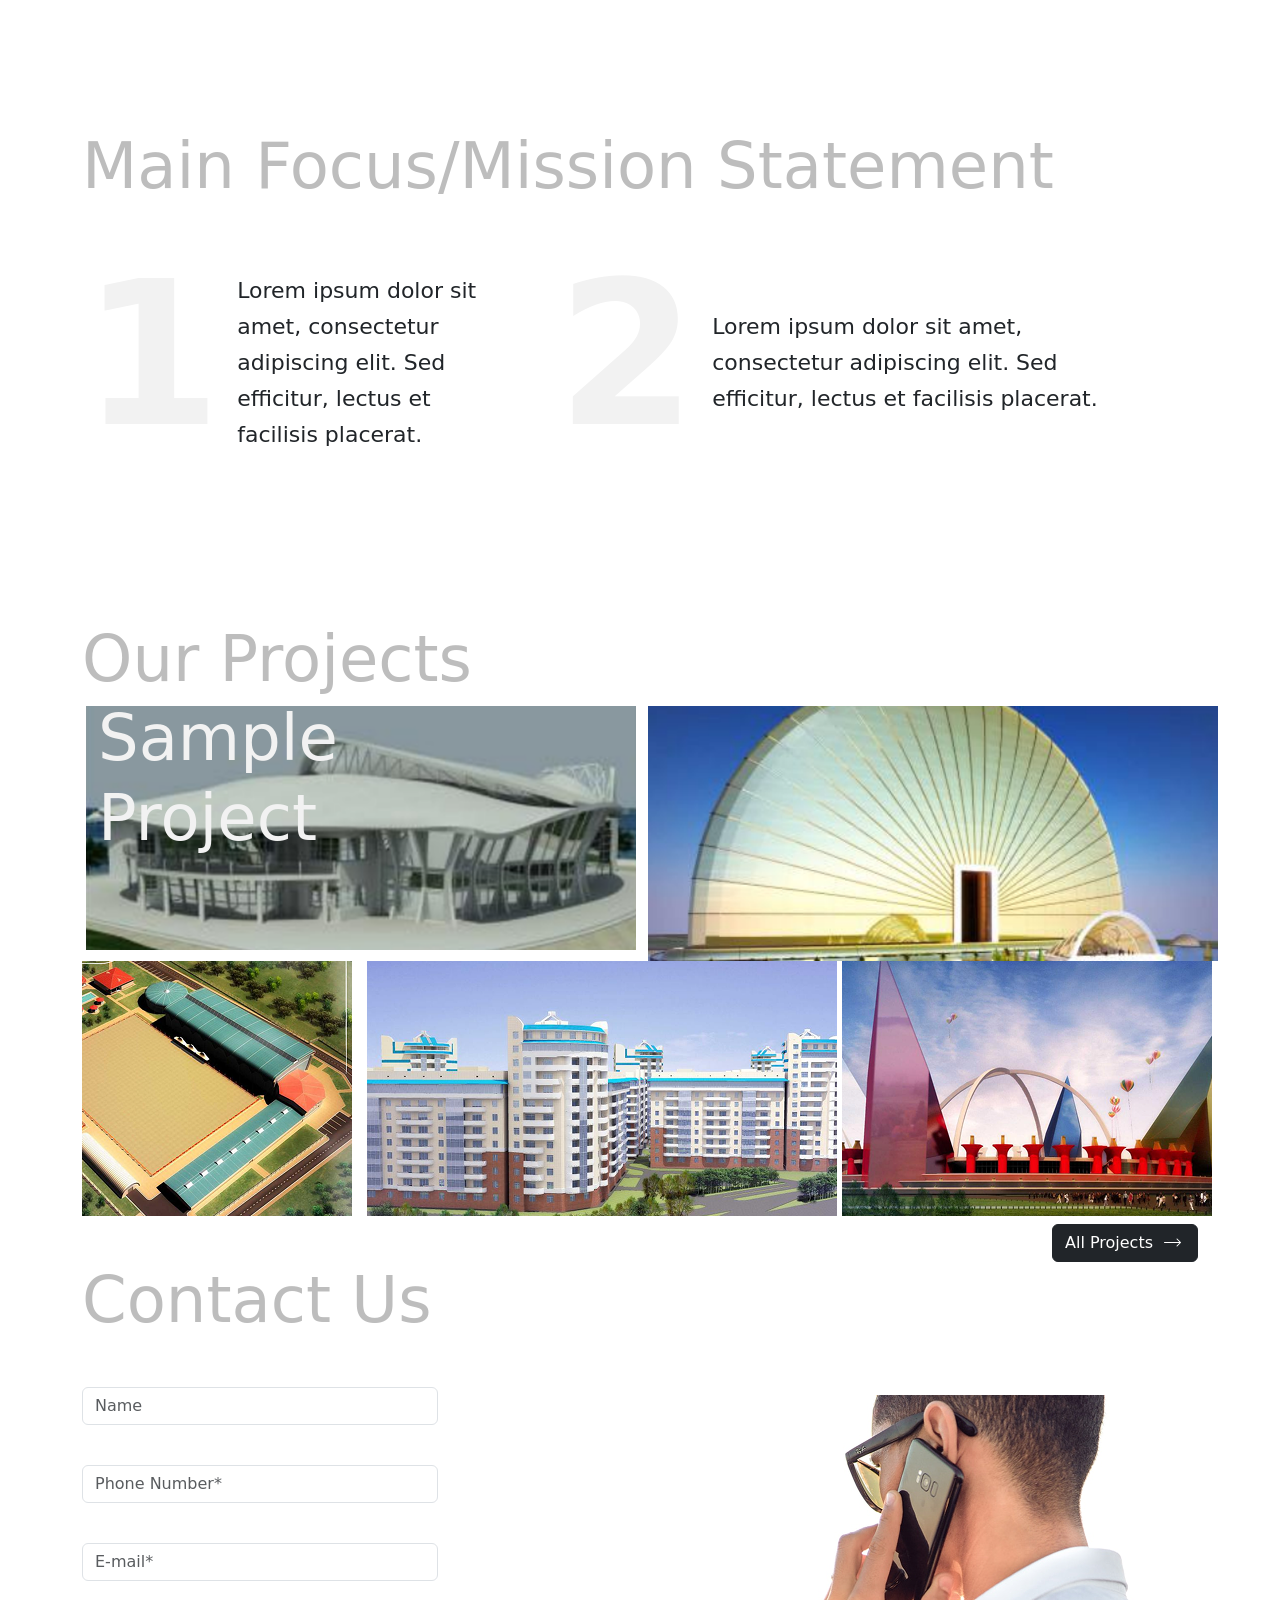
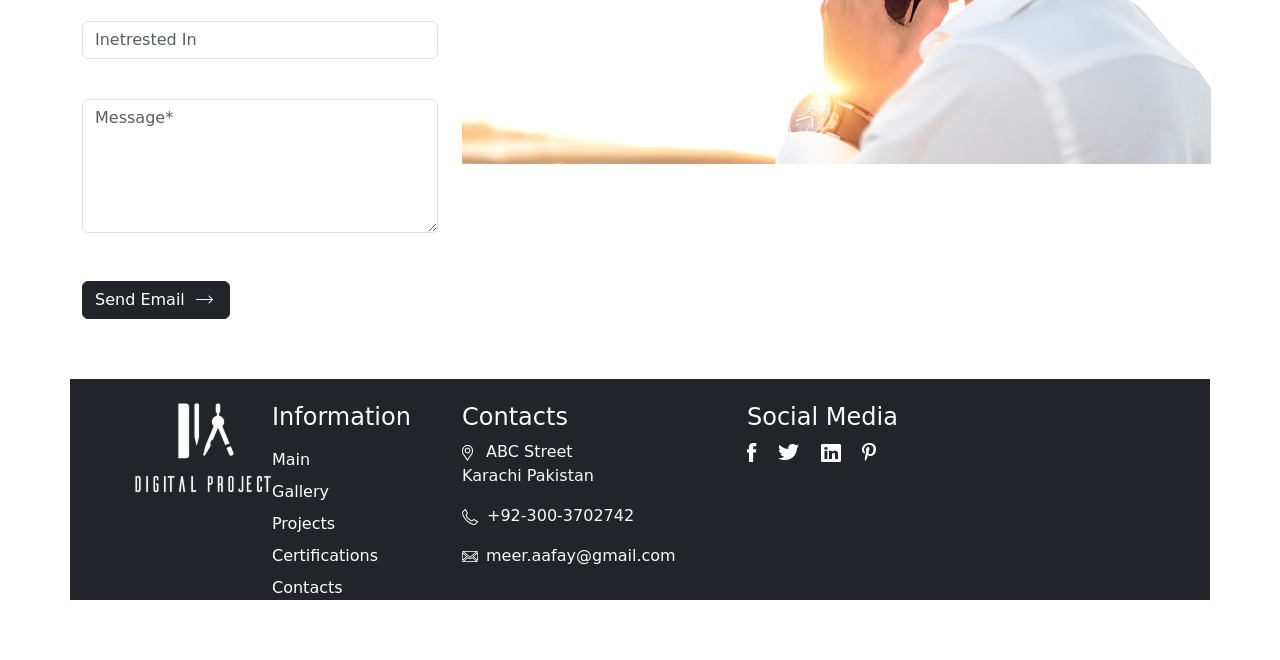
==== commit 89b69ca1: "add all pages responsive" ====
--- a/index.html
+++ b/index.html
@@ -130,7 +130,7 @@
 					<p>Sample</p>
 					<p>Project</p>
 				</div>
-				<div class="col-sm-12 col-lg-6 ms-5 img-style">
+				<div class="col-sm-12 col-lg-6 img-style">
 					<img src="assets/images/project_sample2.png" class="sample-img img-2" alt="building sample">
 				</div>
 
@@ -157,28 +157,29 @@
 			<div class="row">
 				<h2 class="gray-title">Contact Us</h2>
 
-				<div class="col-sm-12 col-lg-4 form-col">
-
-					<div class="mb-3 mt-3">
+				<div class="col-sm-12 col-md-12 col-lg-4 form-col">
+
+					<div class="mb-3 mt-3 input-width">
 						<label for="name" class="form-label"></label>
 						<input type="text" class="form-control" id="name" placeholder="Name" name="name">
 					</div>
-					<div class="mb-3">
+					<div class="mb-3 input-width">
 						<label for="phone" class="form-label"></label>
 						<input type="tel" class="form-control" id="phone" placeholder="Phone Number*" name="name">
 					</div>
-					<div class="mb-3 mt-3">
+					<div class="mb-3 mt-3 input-width">
 						<label for="email" class="form-label"></label>
 						<input type="email" class="form-control" id="email" placeholder="E-mail*" name="email">
 					</div>
 
-					<div class="mb-3 mt-3">
+					<div class="mb-3 mt-3 input-width">
 						<label for="interest" class="form-label"></label>
 						<input type="text" class="form-control" id="interest" placeholder="Inetrested In" name="interest">
 					</div>
-
-					<label for="message"></label>
-					<textarea class="form-control" rows="5" id="message" placeholder="Message*" name="text"></textarea>
+					<div class="input-width">
+						<label for="message"></label>
+						<textarea class="form-control" rows="5" id="message" placeholder="Message*" name="text"></textarea>
+					</div>
 				</div>
 
 				<div class="col-sm-12 col-lg-8 mt-5 img-col img-style">
@@ -215,7 +216,7 @@
 
 					<p><img src="assets/icons/msg_white.png" class="me-2" alt="msg icon">meer.aafay@gmail.com</p>
 				</div>
-				<div class="col-sm-6 col-lg-5 footer-margin mt-4">
+				<div class="col-sm-6 col-lg-5 footer-margin media-icons mt-4">
 					<h4>Social Media</h4>
 					<p>
 						<img src="assets/icons/facebook.png" class="me-3" alt="facebook icon">
--- a/style.css
+++ b/style.css
@@ -160,8 +160,7 @@
   width: 400px;
 }
 
-.contact-info,
-.company-name {
+.contact-info .info-text {
   font-size: 18px;
   font-weight: 700;
 }
@@ -274,10 +273,62 @@
     width: 300px;
     margin-bottom: 50px;
   }
+  .photo-item {
+    width: 500px;
+  }
+  .contact-text {
+    margin-left: 70px;
+  }
+  .contact-info {
+    flex-direction: column;
+  }
   footer {
     width: 650px;
   }
   .footer-margin {
     margin-left: 200px;
   }
+}
+@media screen and (max-width: 768px) {
+  .sample-project .sample-title {
+    width: 560px;
+    margin-bottom: 20px;
+  }
+  .sample-img {
+    width: 700px;
+    margin-left: 0px;
+    margin-top: 40px;
+  }
+  .img-5 {
+    margin-bottom: 40px;
+  }
+  .sample-btn {
+    margin-left: 50px;
+  }
+  .sample-project .btn,
+  .contact-form .btn {
+    width: 300px;
+    margin-bottom: 50px;
+  }
+  .input-width {
+    width: 700px;
+  }
+  .photo-item {
+    width: 750px;
+  }
+  .contact-text {
+    margin-left: 70px;
+  }
+  .contact-info {
+    flex-direction: column;
+  }
+  .footer-margin {
+    margin-bottom: 100px;
+  }
+  .logo-light {
+    margin-left: 110px;
+  }
+  .media-icons {
+    margin-left: 150px;
+  }
 }/*# sourceMappingURL=style.css.map */
